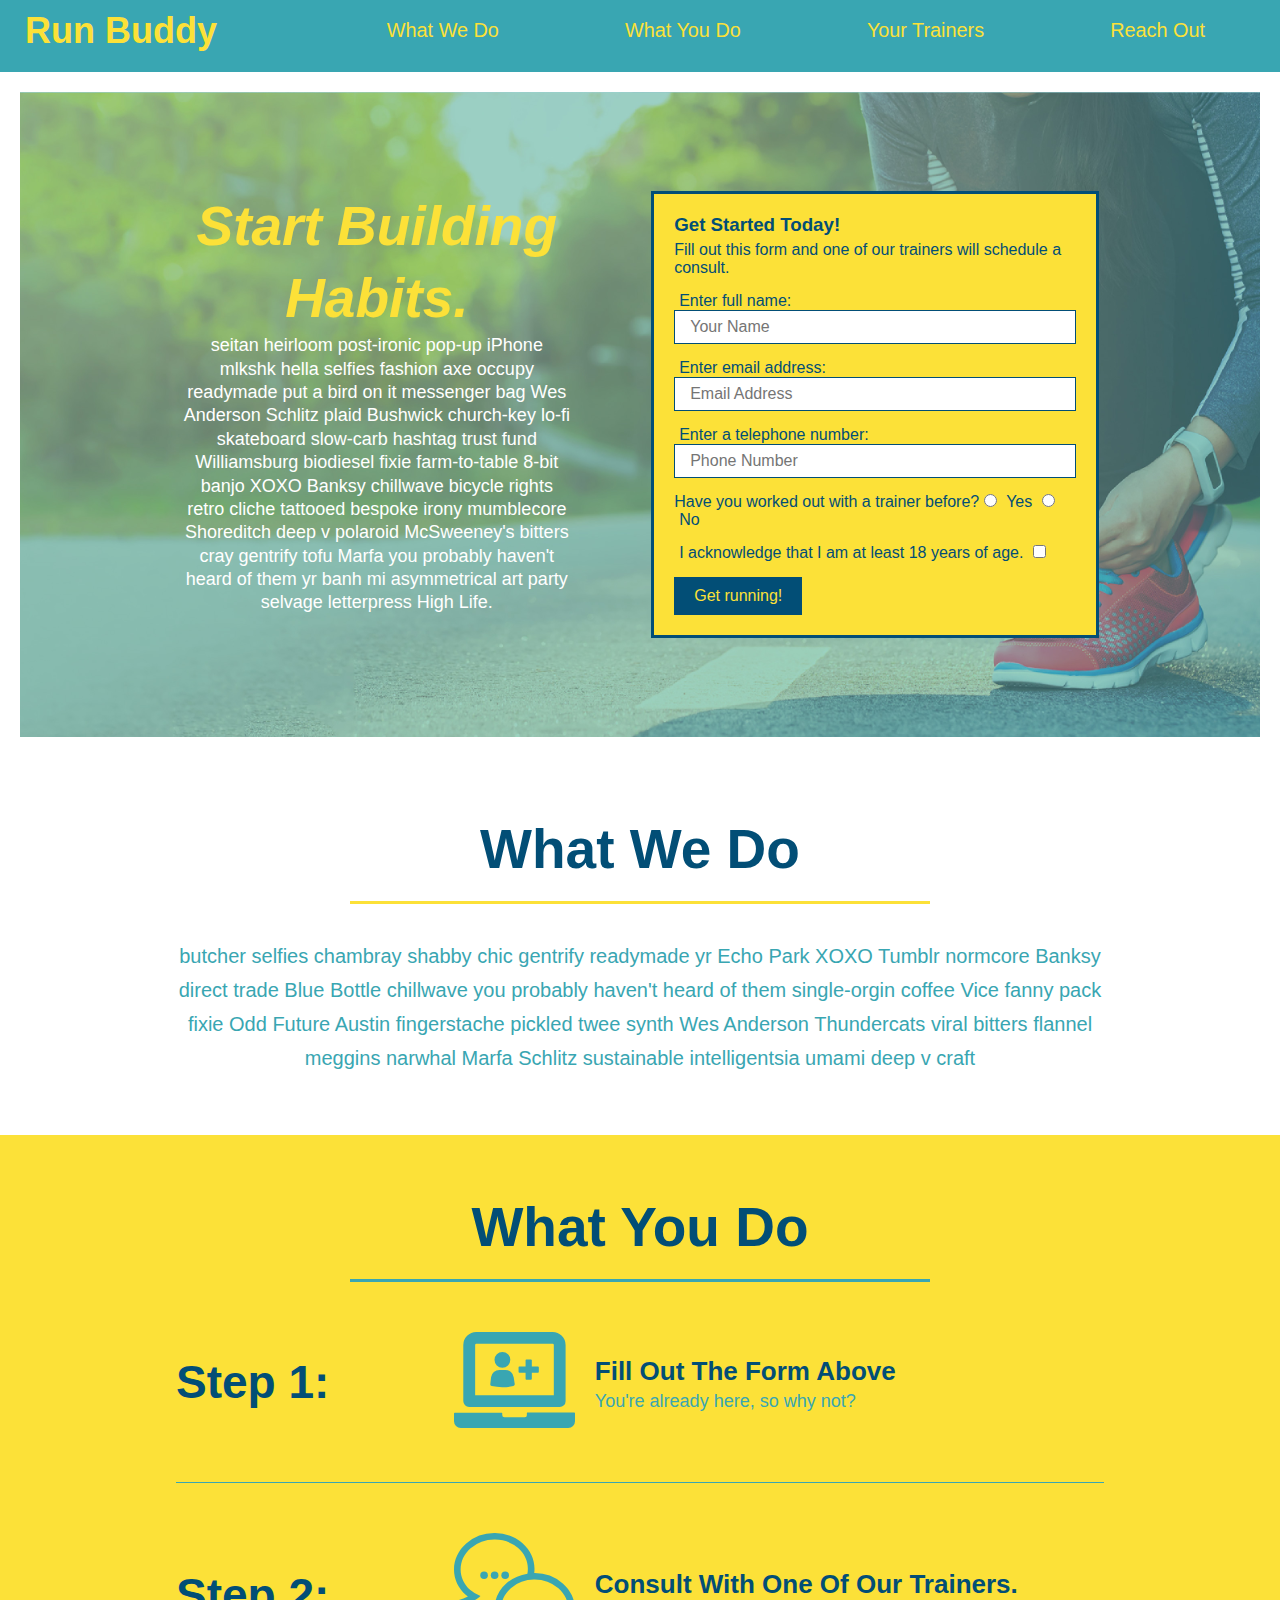
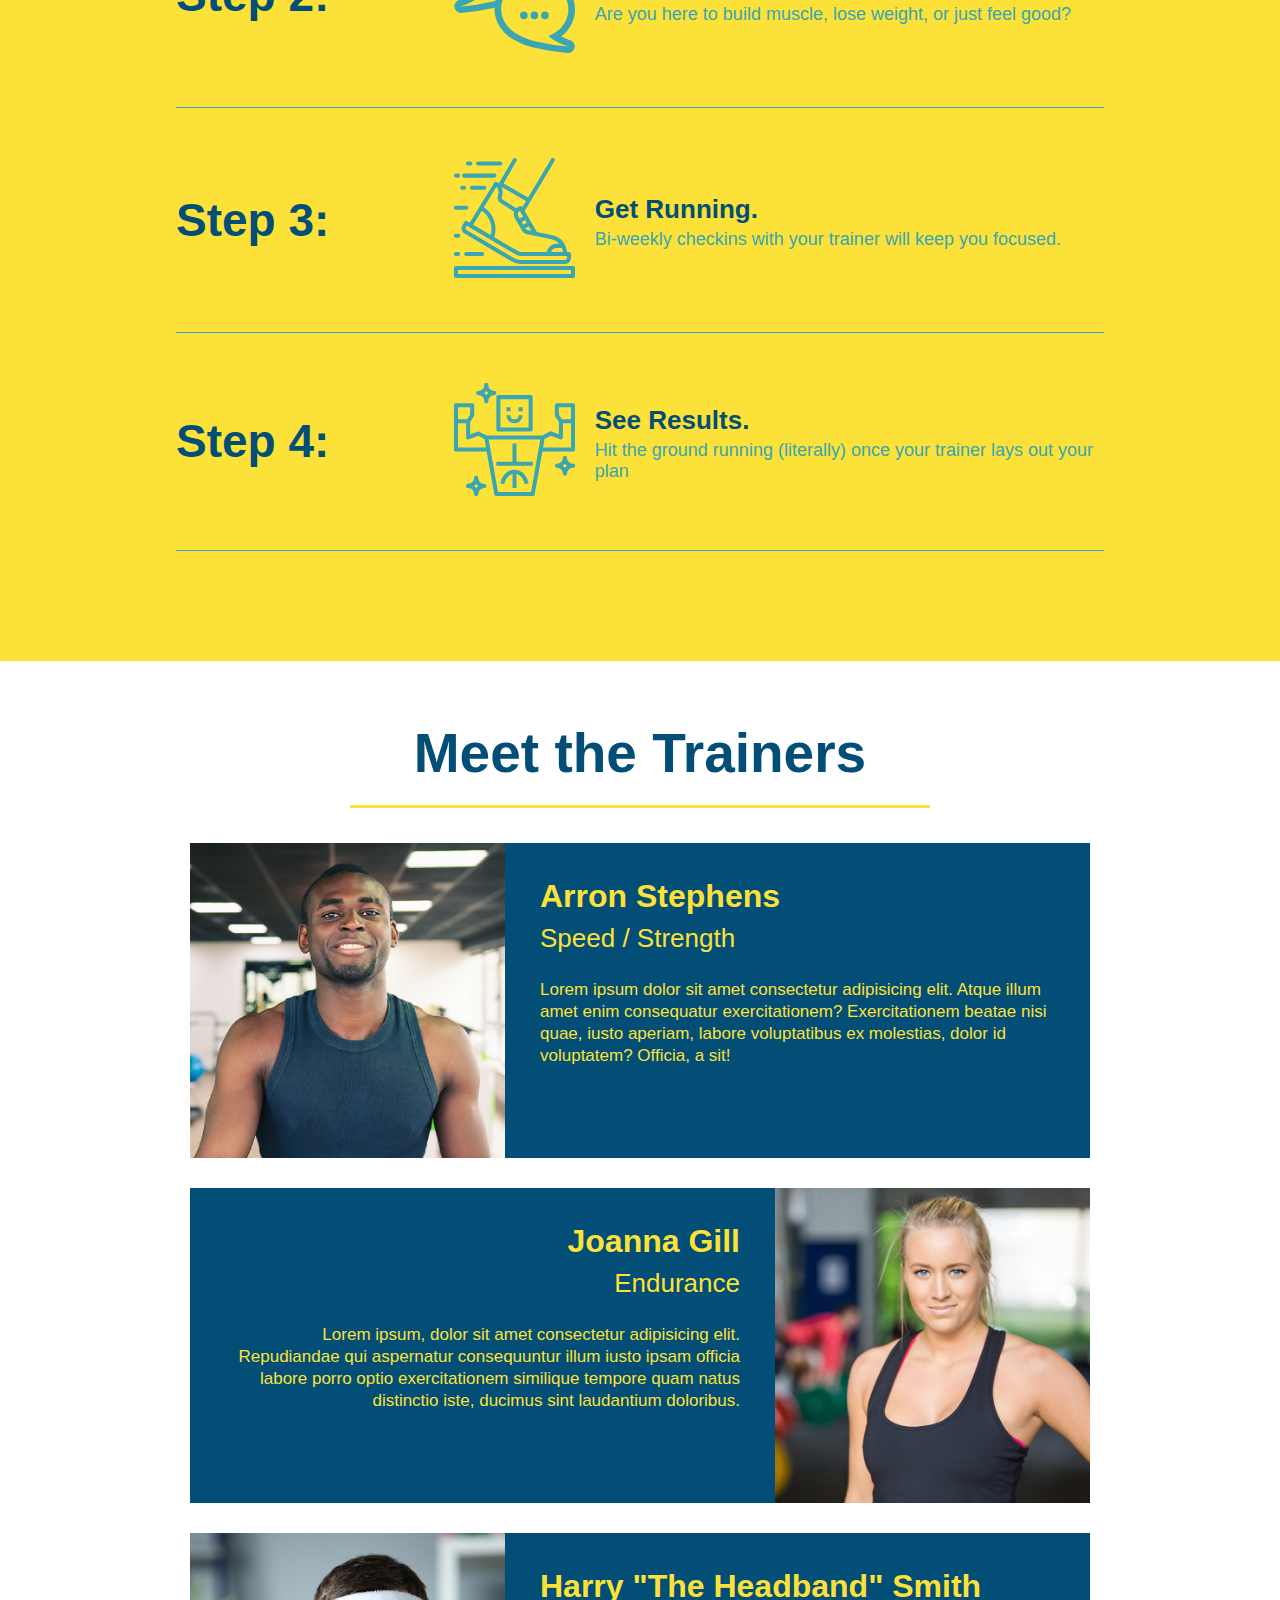
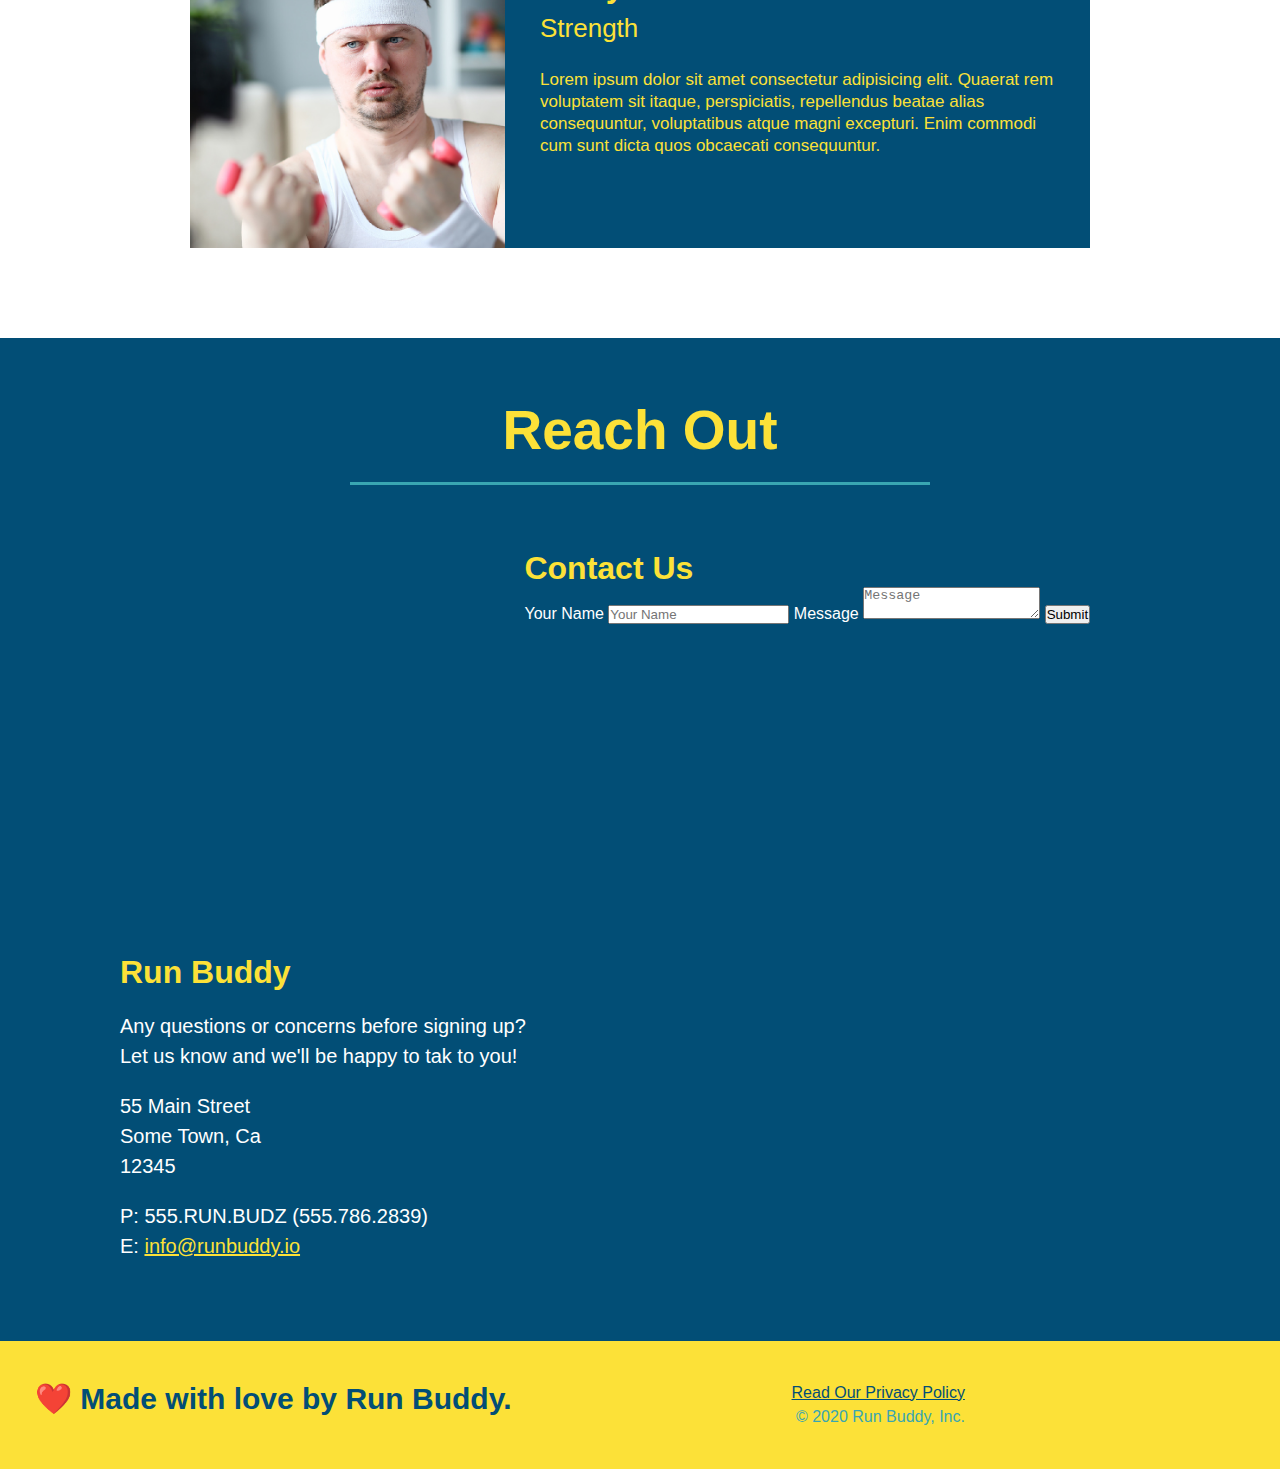
==== index.html @ 3579c67b "add flexbox to the steps" ====
<!DOCTYPE html>
<html lang="en">
  <head>
    <meta charset="UTF-8" />
    <title> Run Buddy</title>
    <link rel="stylesheet" href="assets/css/style.css" />
  </head>
  <body>
    <!-- navigation-->
    <header>
      <h1>
        <a href="/">Run Buddy</a>
      </h1>
      <nav>
        <ul>
          <li>
            <a href="#what-we-do">What We Do</a>
          </li>
          <li>
            <a href="#what-you-do">What You Do</a>
          </li>
          <li>
            <a href="#your-trainers">Your Trainers</a>
          </li>
          <li>
            <a href="#reach-out">Reach Out</a>
          </li>
        </ul>
      </nav>
    </header>
    <!-- hero/jumbotron -->
    <section class="hero">
      <div class="hero-cta">
        <h2>Start Building Habits.</h2>
        <p>
          seitan heirloom post-ironic pop-up iPhone mlkshk hella selfies fashion axe occupy readymade put a bird on it messenger bag Wes Anderson Schlitz plaid Bushwick church-key lo-fi skateboard slow-carb hashtag trust fund Williamsburg biodiesel fixie farm-to-table 8-bit banjo XOXO Banksy chillwave bicycle rights retro cliche tattooed bespoke irony mumblecore Shoreditch deep v polaroid McSweeney's bitters cray gentrify tofu Marfa you probably haven't heard of them yr banh mi asymmetrical art party selvage letterpress High Life.
        </p>
      </div>
      <div class="hero-form">
          <h3>Get Started Today!</h3>
          <p>Fill out this form and one of our trainers will schedule a consult.</p>
          <form>
            <label for="name">Enter full name:</label>
            <input class="form-input" type="text" placeholder="Your Name" name="name" id="name" />
            <label for="email">Enter email address:</label>
            <input class="form-input" type="email" placeholder="Email Address" name="email" id="email" />
            <label for="phone">Enter a telephone number:</label>
            <input class="form-input" type="tel" placeholder="Phone Number" name="phone" id="phone" />
            <p>
              Have you worked out with a trainer before?
              <input type="radio" name="trainer-confirm" id="trainer-yes" />
              <label for="trainer-yes">Yes</label>
              <input type="radio" name="trainer-confirm" id="trainer-no" />
              <label for="trainer-no">No</label>
            </p>
            <p>
              <label for="checkbox" >
                I acknowledge that I am at least 18 years of age.
              </label>
              <input type="checkbox" name="age-confirm" id="checkbox" />
            </p>
            <button type="submit">
              Get running!
            </button>
        </form>
      <div>
    </section>
    <main>
    <!-- "what we do" section -->
      <section id="what-we-do" class="intro">
        <div class="flex-row">
          <h2 class="section-title primary-border">What We Do</h2>
        </div>
        <div class="flex-row">
          <p>butcher selfies chambray shabby chic gentrify readymade yr Echo Park XOXO Tumblr normcore Banksy
            direct trade Blue Bottle chillwave you probably haven't heard of them single-orgin coffee Vice fanny pack fixie Odd Future Austin
            fingerstache pickled twee synth Wes Anderson Thundercats viral bitters flannel meggins narwhal Marfa Schlitz sustainable
            intelligentsia umami deep v craft
          </p>
        </div>
      </section>
    <!-- "what you do" section -->
      <section id="what-you-do" class="steps">
        <h2 class="section-title secondary-border">What You Do</h2>
          <div class="step">
            <h3>Step 1: </h3>
            <div class="step-info">
              <div class="step-img">
                <img
                src="./assets/images/svg/step-1.svg"
                alt=""
                />
              </div>
              <div class="step-text">
                <h4>Fill Out The Form Above</h4>
                <p> You're already here, so why not?</p>
              </div>
            </div>
        </div>
        <div class="step">
          <h3>Step 2:</h3>
          <div class="step-info">
            <div class="step-img">
              <img
              src="./assets/images/svg/step-2.svg" 
              alt=""
              />
            </div>
            <div class="step-text">
              <h4>Consult With One Of Our Trainers.</h4>
              <p>Are you here to build muscle, lose weight, or just feel good?</p>
            </div>
          </div>
        </div>
        <div class="step">
          <h3>Step 3: </h3>
          <div class="step-info">
            <div class="step-img">
              <img
                src="./assets/images/svg/step-3.svg" 
                alt=""
              />
            </div>
            <div class="step-text">
              <h4>Get Running.</h4>
              <p>Bi-weekly checkins with your trainer will keep you focused.</p>
            </div>
          </div>
        </div>
        <div class="step">
          <h3>Step 4:</h3>
          <div class="step-info">
            <div class="step-img">
              <img
              src="./assets/images/svg/step-4.svg" 
              alt=""
              />
            </div>
            <div class="step-text">
              <h4>See Results.</h4>
              <p>Hit the ground running (literally) once your trainer lays out your plan</p>
            </div>
          </div>
        </div>
      </section>
    <!-- "meet the trainers" section -->
      <section id="your-trainers" class="trainers">
        <h2 class="section-title primary-border">
          Meet the Trainers
        </h2>
        <article class="trainer">
          <img
          src="./assets/images/trainers/trainer-1.jpg"
          alt="Arron Stephens in his workout clothes, ready to pump iron"
          />
          <div class="trainer-bio text-left">
            <h3>Arron Stephens</h3>
            <h4>Speed / Strength</h4>
            <p>Lorem ipsum dolor sit amet consectetur adipisicing elit. Atque illum amet enim consequatur exercitationem? 
            Exercitationem beatae nisi quae, iusto aperiam, labore voluptatibus ex molestias, dolor id voluptatem? Officia, 
            a sit!
            </p>
        </div>
      </article>
      <article class="trainer">
        <div class="trainer-bio text-right">
          <h3>Joanna Gill</h3>
          <h4>Endurance</h4>
          <p>Lorem ipsum, dolor sit amet consectetur adipisicing elit. Repudiandae qui aspernatur consequuntur illum iusto 
              ipsam officia labore porro optio exercitationem similique tempore quam natus distinctio iste, ducimus sint laudantium 
              doloribus.
          </p>
        </div>
        <img
        src="./assets/images/trainers/trainer-2.jpg"
        alt="Joanna Gill cooling off after a workout"
        />
      </article>
      <article class="trainer">
        <img
          src="./assets/images/trainers/trainer-3.jpg"
          alt="Harry Smith wearing a headband and lifting comically small pink weights"
          />
        <div class="trainer-bio text-left">
          <h3>Harry "The Headband" Smith</h3>
          <h4>Strength</h4>
          <p>Lorem ipsum dolor sit amet consectetur adipisicing elit. Quaerat rem voluptatem sit itaque, perspiciatis, 
            repellendus beatae alias consequuntur, voluptatibus atque magni excepturi. Enim commodi cum sunt dicta quos 
            obcaecati consequuntur.
          </p>
        </div>
      </article>
        </section>
    <!-- "reach out" section -->
      <section id="reach-out" class="contact">
        <h2 class="section-title secondary-border">Reach Out</h2>
        <div class="contact-info">
          <iframe 
            src="https://www.google.com/maps/embed?pb=!1m18!1m12!1m3!1d3221.339780999175!2d-86.76994598481492!3d36.15828548008585!2m3!1f0!2f0!3f0!3m2!1i1024!2i768!4f13.1!3m3!1m2!1s0x88646643c15715d9%3A0xd1555911fab9c9e9!2s33%20Peabody%20St%2C%20Nashville%2C%20TN%2037210!5e0!3m2!1sen!2sus!4v1613338468488!5m2!1sen!2sus"
            width=""
            height=""
            frameborder="0" 
            style="border:0;" 
            allowfullscreen="">
            </iframe>
            <div class="contact-form">
              <h3>Contact Us</h3>
              <form>
                 <label for="contact-name">Your Name</label>
                 <input type="text" id="contact-name" placeholder="Your Name" />
            
                 <label for="contact-message">Message</label>
                 <textarea id="contact-message" placeholder="Message"></textarea>
            
                 <button type="submit">Submit</button>
                </form>
            </div>
            <div class="contact info">
              <h3>Run Buddy</h3>
              <p>Any questions or concerns before signing up?
              <br />
              Let us know and we'll be happy to tak to you!</p>
              <p>55 Main Street
                <br />
                Some Town, Ca
                <br />
                12345
                <br />
              </p>
              <p>
                P: 555.RUN.BUDZ (555.786.2839)
                <br />
                E: <a href="mailto:info@runbuddy.io">info@runbuddy.io</a>
              </p>
            </div>
        </div>
      </section>
      </main>
    <!-- footer -->
        <footer>
          <h2 class="blue">❤️ Made with love by Run Buddy.</h3>
          <div>
            <a href="./privacy-policy.html">Read Our Privacy Policy</a>
            <br>
            © 2020 Run Buddy, Inc.
        </div>
        <image></image>
      </footer>
  </body>
</html>
---- assets/css/style.css ----
* {
    margin: 0;
    padding: 0;
    box-sizing: border-box;
}
body {
    font-family: Arial, Helvetica, sans-serif;
    margin: 0 auto;
    color: #39a6b2;
}
/*HEADER STYLES*/
header {
    padding-top: 10px;
    padding-right: 15px;
    padding-bottom: 20px;
    padding-left: 25px;
    background-color: #39a6b2;
    display: flex;
    justify-content: space-between;
    flex-wrap: wrap;
}

header h1 {
    font-weight: bold;
    font-size: 36px;
    color: #fce138;
    margin: 0;
}

header a {
    text-decoration: none;
    color: #fce138;
}

header nav {
    margin: 7px 0;
}

header nav ul {
  diplay: flex;
  flex-wrap: wrap;
  justify-content: space-between;
  align-items: center;
  list-style: none;
}

header nav ul li {
    display: inline;
    margin: 0 30px;
    font-weight: lighter;
    font-size: 22px;
}

header nav ul li a {
  margin: 0 30px;
  font-weight: lighter;
  font-size: 1.55vw;
}

/*HEADER STYLES END*/

/*FOOTER STYLES*/

footer {
    display: flex;
    flex-wrap: wrap;
    justify-content: space-between;
    background: #fce138;
    width: 100%;
    padding: 40px 35px;
  }

footer h2 {
    color: #024e76;
    font-size: 30px;
    margin: 0;
  }

footer div {
    line-height: 1.5;
    text-align: right;
  }

footer a {
    color: #024e76;
  }
  
  section {
    padding: 60px;    
  }
/* FOOTER STYLES END */

/* HERO STYLES & FORM */

/*Homepage hero*/
  .hero {
      background-image: url("../images/hero-bg.jpg");
      margin: 20px;
      background-color: white;
      background-size: cover;
      background-position: center;
      display: flex;
      justify-content: center;
      flex-wrap: wrap;
  }

  /*secondary page hero*/
  .hero-secondary {
    margin:20px;
    background-color: black;
    font-size: 20px;
    color: red;
  }
  
  .hero-cta {
    width: 35%;
    text-align: center;
    margin: 3.5%;
    color: #fff;
    font-size: 18px;
    line-height: 1.3;
  }

  .hero-cta h2 {
    font-style: italic;
    font-size: 55px;
    color: #fce138;
  }

  .hero-form {
      background-color: #fce138;
      padding: 20px;
      color: #024e76;
      border: solid 3px #024e76;
      width: 40%;
      margin: 3.5%;
  }

  hero-form h3 {
    font-size: 24px;
    margin: 0;
  }
  
  .hero-form p {
    margin: 5px 0 15px 0;
  }
  
  .form-input {
    border: 1px solid #024e76;
    display: block;
    padding: 7px 15px;
    font-size: 16px;
    color: #024e76;
    width: 100%;
    margin-bottom: 15px;
  }

  .hero-form label {
    margin: 0 5px;
  }

  .hero-form button {
    color: #fce138;
    background-color: #024e76;
    border: none;
    padding: 10px 20px;
    font-size: 16px;
  }
/* HERO SECTION STYLES END */

/*Main Content Styles*/
.flex-row {
  display: flex;
}

.section-title {
  font-size: 55px;
  color: #024e76;
  border-bottom: 3px solid;
  padding-bottom: 20px;
  text-align: center;
  margin: 0 auto 35px auto;
  width: 50%;
}

.primary-border {
  border-color: #fce138;
}

.secondary-border {
  border-color: #39a6b2;
}
/*Main Content Styles End*/

/* WHAT WE DO STYLES */
  .intro p {
    line-height: 1.7;
    color: #39a6b2;
    width: 80%;
    font-size: 20px;
    margin: 0 auto;
    text-align: center;
  }
/* WHAT WE DO STYLES END */

/* WHAT YOU DO STYLES */
  .steps {
    background: #fce138;
  }

  .step {
    margin: 50px auto;
    padding-bottom: 50px;
    width: 80%;
    border-bottom: 1px solid #39a6b2;
    display: flex;
    flex-wrap: wrap;
    align-items: center;
    justify-content: space-between;
  }

  .step h3 {
    color: #024e76;
    font-size: 46px;
    flex: 1 30%;
  }

  .step-text h4 {
    font-size: 26px;
    line-height: 1.5;
    color: #024e76;
  }

  .step-text p {
    color: #39a6b2;
    font-size: 18px;
  }

  .step-info {
    display: flex;
    flex-wrap: wrap;
    align-items: center;
    flex: 2 70%;
  }

  .step-img {
    flex: 1 12%;
    margin-right: 20px;
    max-width: 100%;
  }

  .step-text {
    flex: 12;
  }
/* WHAT YOU DO STYLES END */

/* MEET THE TRAINERS STYLES */
  .trainers {
  }

  .trainer {
    width: 900px;
    margin: 0 auto 30px auto;
    background: #024e76;
    color: #fce138;
    overflow: auto;
  }

  .trainer img {
    width: 35%;
    float: left;
  }

  .trainer-bio {
    padding: 35px;
    float: left;
    width: 65%;
  }

  .text-left {
    text-align: left;
  }
  
  .text-right {
    text-align: right;
  }

  .trainer-bio h3 {
    font-size: 32px;
    margin-bottom: 8px;
  }

  .trainer-bio h4 {
    font-weight: lighter;
    font-size: 26px;
    margin-bottom: 25px;
  }

  .trainer-bio p {
    font-size: 17px;
    line-height: 1.3;
  }
/* MEET THE TRAINERS STYLES END */

/* REACH OUT STYLES */
  .contact {
    background: #024e76;
  }

  .contact h2 {
    color: #fce138;
  }

  .contact-info iframe {
    width: 400px;
    height: 400px;
  }

  .contact-info div {
    width: 410;
    display: inline-block;
    vertical-align: top;
    text-align: left;
    margin: 30px 0 0 60px;
    color: white;
  }

  .contact-info h3 {
    color: #fce138;
    font-size: 32px;
  }

  .contact-info p, .contact-info address {
    margin: 20px 0;
    line-height: 1.5;
    font-size: 20px;
    font-size: normal;
  }

  .contact-info a {
    color: #fce138;
  }

  /* REACH OUT STYLES END */
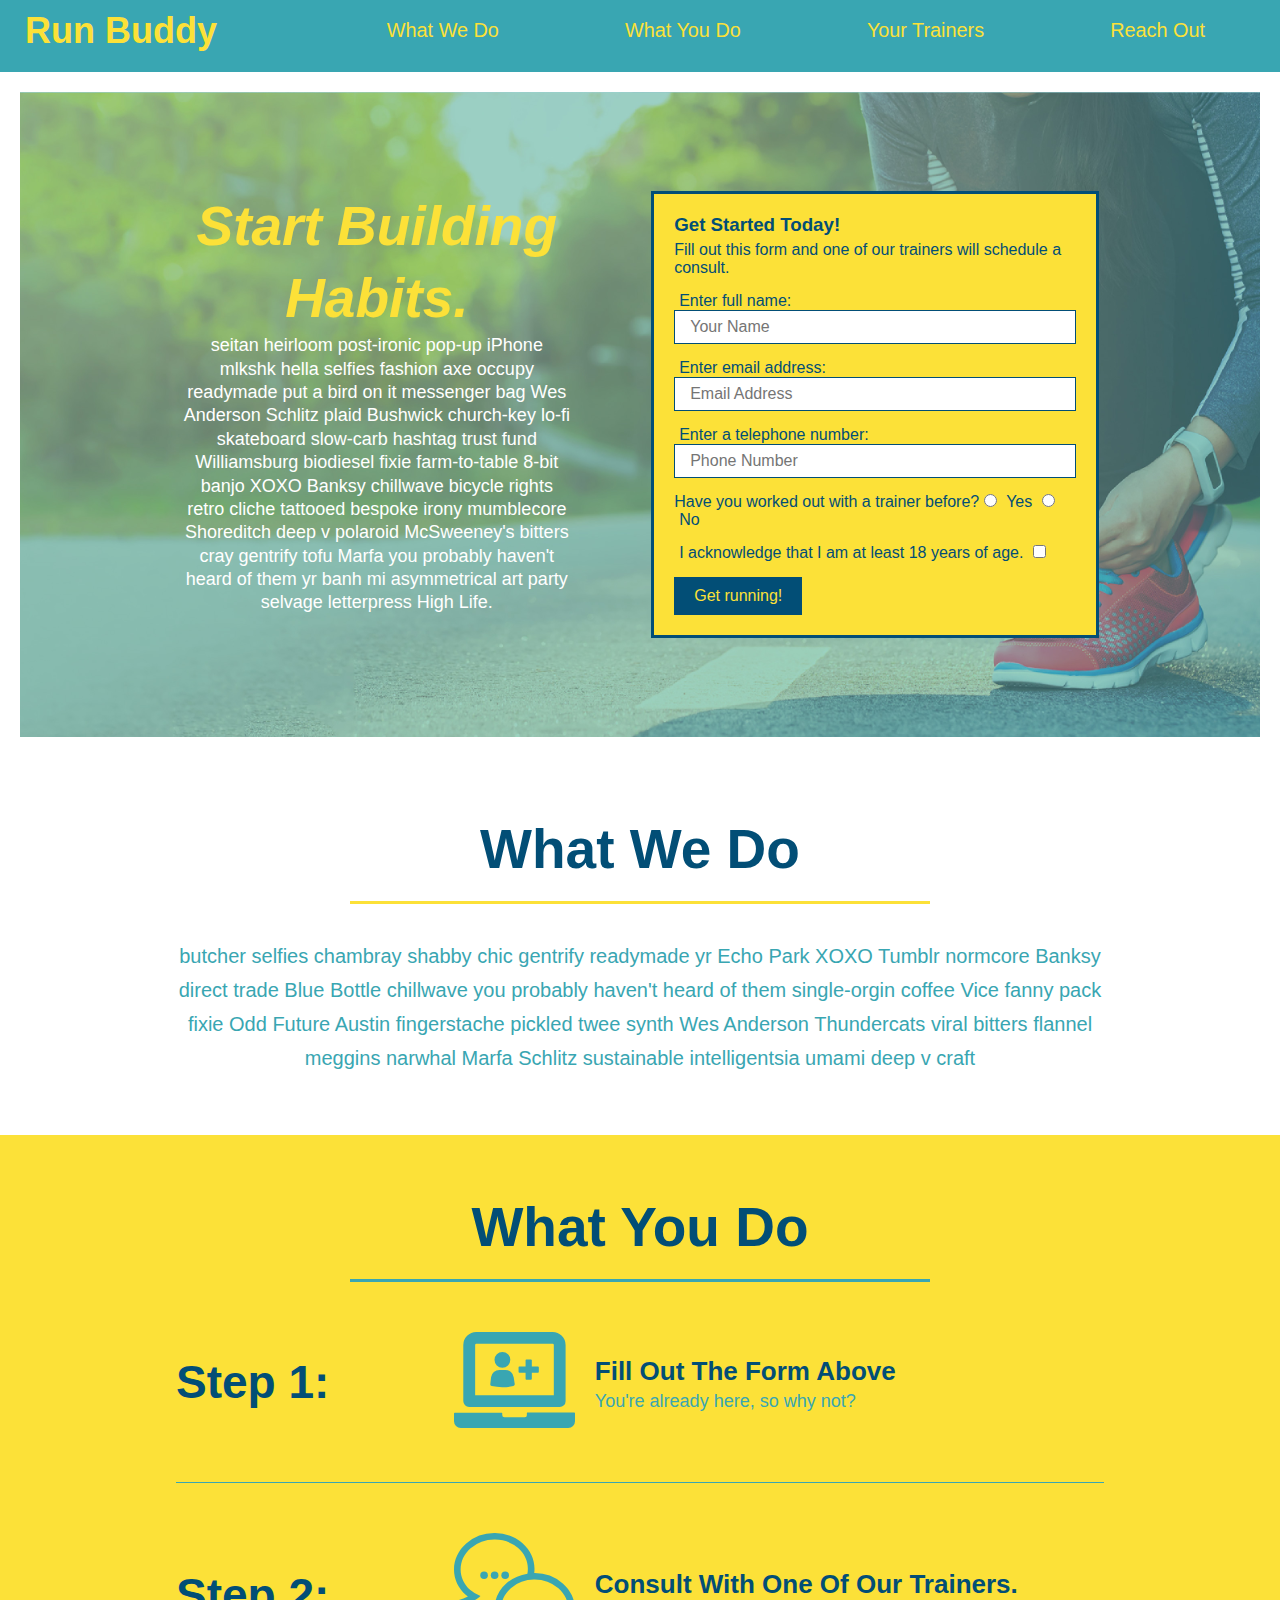
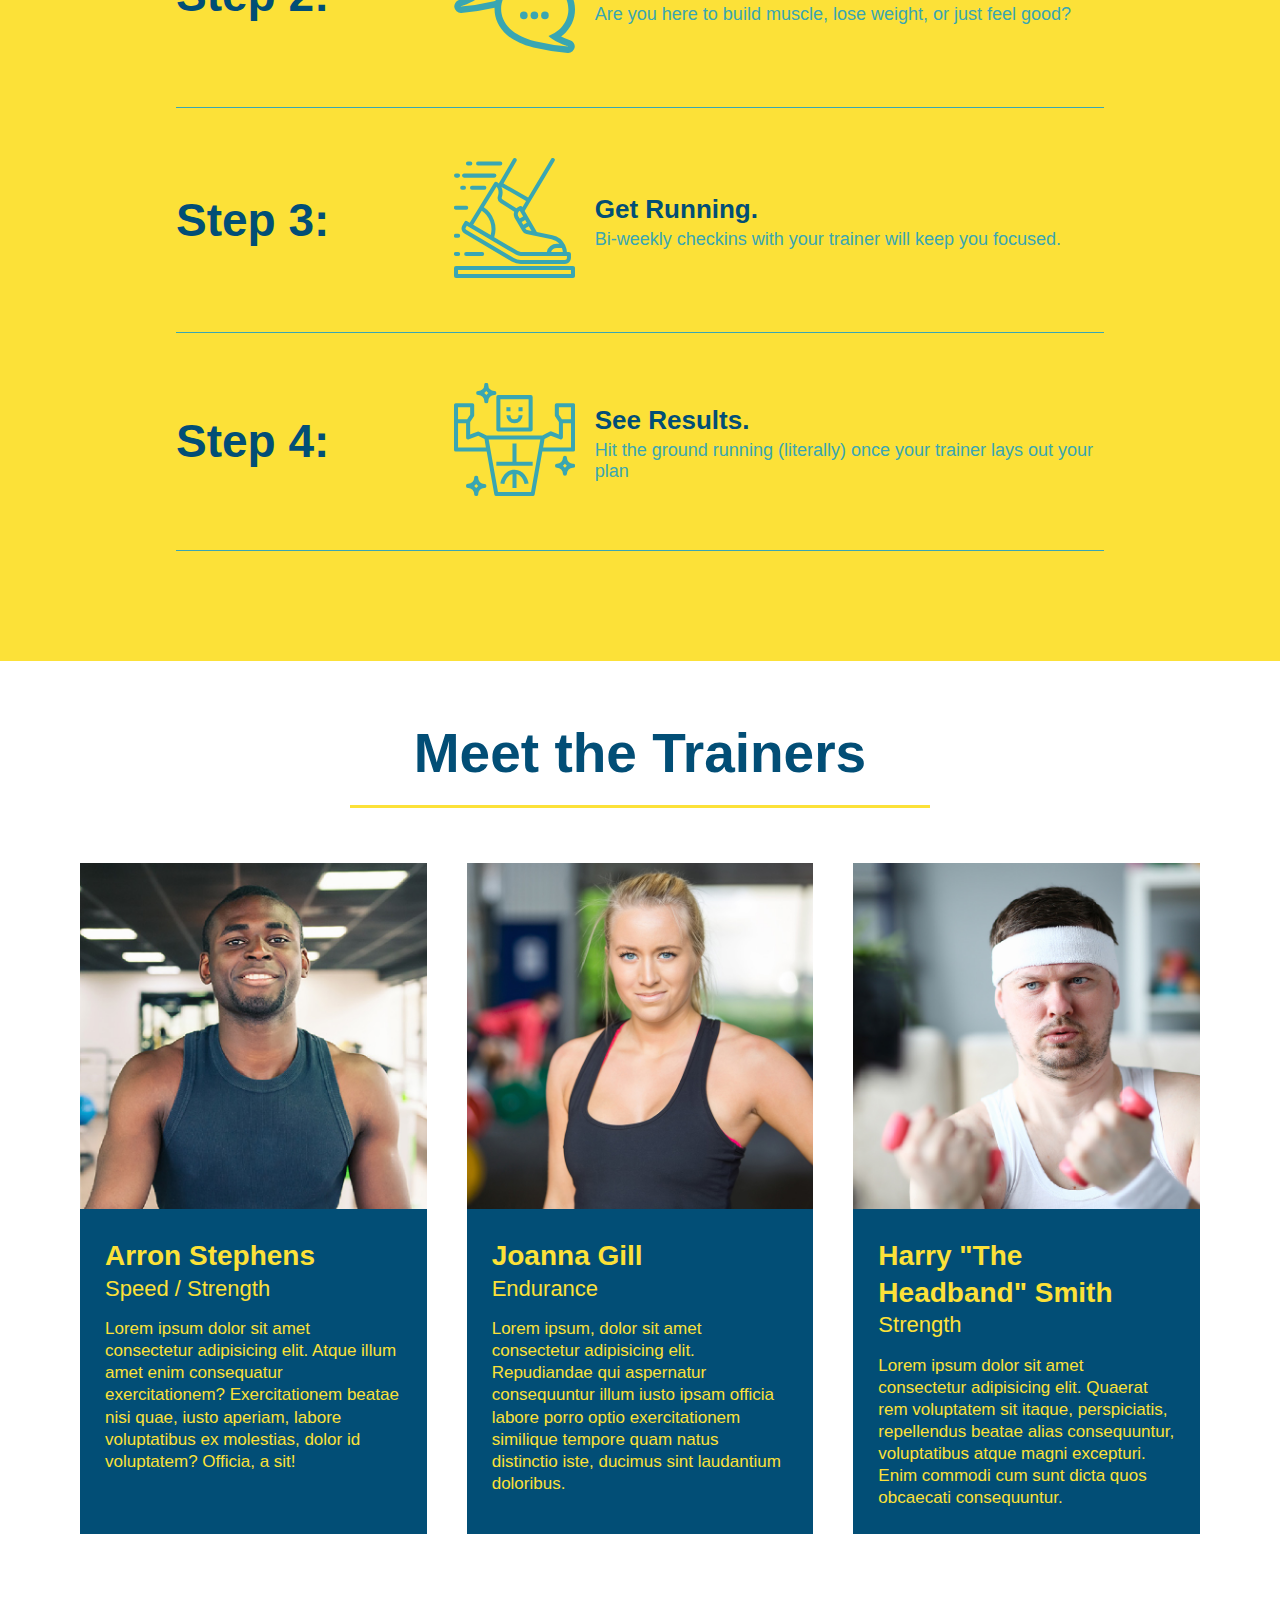
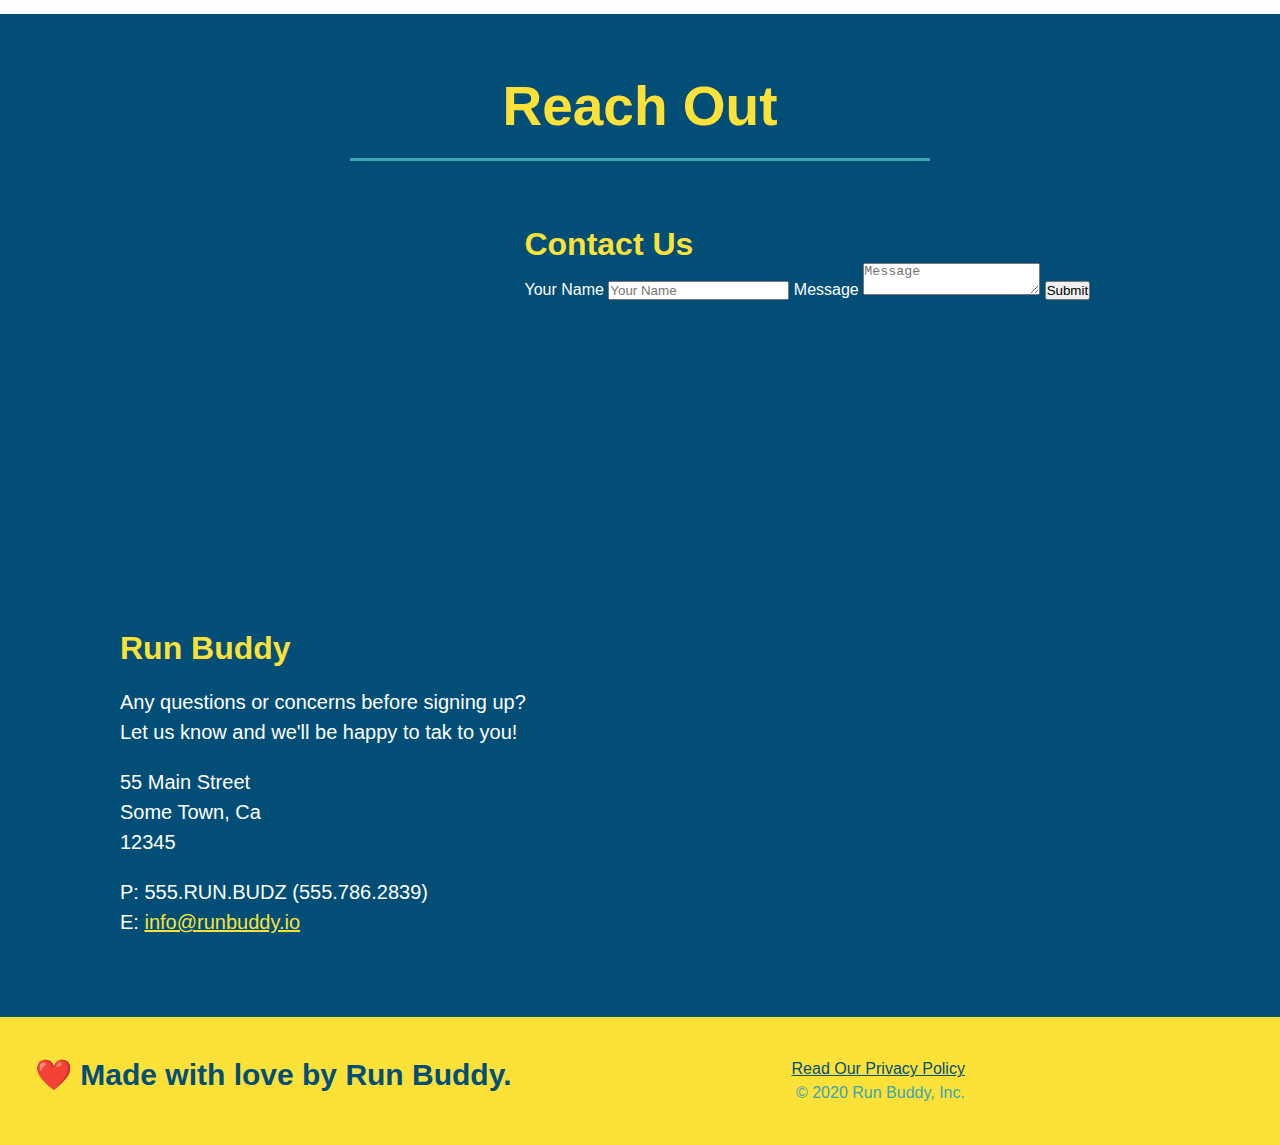
==== commit 90ce07ab: "added flexbox to the trainers" ====
--- a/index.html
+++ b/index.html
@@ -144,53 +144,55 @@
         </div>
       </section>
     <!-- "meet the trainers" section -->
-      <section id="your-trainers" class="trainers">
+      <section id="your-trainers">
         <h2 class="section-title primary-border">
           Meet the Trainers
         </h2>
+        <div class="trainers">
+          <article class="trainer">
+            <img
+            src="./assets/images/trainers/trainer-1.jpg"
+            alt="Arron Stephens in his workout clothes, ready to pump iron"
+            />
+            <div class="trainer-bio">
+              <h3 class="trainer-name">Arron Stephens</h3>
+              <h4 class="trainer-role">Speed / Strength</h4>
+              <p>Lorem ipsum dolor sit amet consectetur adipisicing elit. Atque illum amet enim consequatur exercitationem? 
+              Exercitationem beatae nisi quae, iusto aperiam, labore voluptatibus ex molestias, dolor id voluptatem? Officia, 
+              a sit!
+              </p>
+          </div>
+        </article>
         <article class="trainer">
           <img
-          src="./assets/images/trainers/trainer-1.jpg"
-          alt="Arron Stephens in his workout clothes, ready to pump iron"
+          src="./assets/images/trainers/trainer-2.jpg"
+          alt="Joanna Gill cooling off after a workout"
           />
-          <div class="trainer-bio text-left">
-            <h3>Arron Stephens</h3>
-            <h4>Speed / Strength</h4>
-            <p>Lorem ipsum dolor sit amet consectetur adipisicing elit. Atque illum amet enim consequatur exercitationem? 
-            Exercitationem beatae nisi quae, iusto aperiam, labore voluptatibus ex molestias, dolor id voluptatem? Officia, 
-            a sit!
-            </p>
-        </div>
-      </article>
-      <article class="trainer">
-        <div class="trainer-bio text-right">
-          <h3>Joanna Gill</h3>
-          <h4>Endurance</h4>
-          <p>Lorem ipsum, dolor sit amet consectetur adipisicing elit. Repudiandae qui aspernatur consequuntur illum iusto 
-              ipsam officia labore porro optio exercitationem similique tempore quam natus distinctio iste, ducimus sint laudantium 
-              doloribus.
-          </p>
-        </div>
-        <img
-        src="./assets/images/trainers/trainer-2.jpg"
-        alt="Joanna Gill cooling off after a workout"
-        />
-      </article>
-      <article class="trainer">
-        <img
-          src="./assets/images/trainers/trainer-3.jpg"
-          alt="Harry Smith wearing a headband and lifting comically small pink weights"
-          />
-        <div class="trainer-bio text-left">
-          <h3>Harry "The Headband" Smith</h3>
-          <h4>Strength</h4>
-          <p>Lorem ipsum dolor sit amet consectetur adipisicing elit. Quaerat rem voluptatem sit itaque, perspiciatis, 
-            repellendus beatae alias consequuntur, voluptatibus atque magni excepturi. Enim commodi cum sunt dicta quos 
-            obcaecati consequuntur.
-          </p>
-        </div>
-      </article>
-        </section>
+          <div class="trainer-bio">
+            <h3 class="trainer-name">Joanna Gill</h3>
+            <h4 class="trainer-role">Endurance</h4>
+            <p>Lorem ipsum, dolor sit amet consectetur adipisicing elit. Repudiandae qui aspernatur consequuntur illum iusto 
+                ipsam officia labore porro optio exercitationem similique tempore quam natus distinctio iste, ducimus sint laudantium 
+                doloribus.
+            </p>
+          </div>
+        </article>
+        <article class="trainer">
+          <img
+            src="./assets/images/trainers/trainer-3.jpg"
+            alt="Harry Smith wearing a headband and lifting comically small pink weights"
+            />
+          <div class="trainer-bio">
+            <h3 class="trainer-name">Harry "The Headband" Smith</h3>
+            <h4 class="trainer-role">Strength</h4>
+            <p>Lorem ipsum dolor sit amet consectetur adipisicing elit. Quaerat rem voluptatem sit itaque, perspiciatis, 
+              repellendus beatae alias consequuntur, voluptatibus atque magni excepturi. Enim commodi cum sunt dicta quos 
+              obcaecati consequuntur.
+            </p>
+          </div>
+        </article>
+      </div>
+    </section>
     <!-- "reach out" section -->
       <section id="reach-out" class="contact">
         <h2 class="section-title secondary-border">Reach Out</h2>
--- a/assets/css/style.css
+++ b/assets/css/style.css
@@ -256,49 +256,40 @@
 
 /* MEET THE TRAINERS STYLES */
   .trainers {
+    width: 100%;
+    margin: 0 auto;
+    display: flex;
+    flex-wrap: wrap;
+    justify-content: space-around;
   }
 
   .trainer {
-    width: 900px;
-    margin: 0 auto 30px auto;
+    margin: 20px;
     background: #024e76;
     color: #fce138;
-    overflow: auto;
+    flex: 1;
   }
 
   .trainer img {
-    width: 35%;
-    float: left;
+    width: 100%;
   }
 
   .trainer-bio {
-    padding: 35px;
-    float: left;
-    width: 65%;
-  }
-
-  .text-left {
-    text-align: left;
-  }
-  
-  .text-right {
-    text-align: right;
-  }
-
+    padding: 25px;
+    line-height: 1.3;
+  }
   .trainer-bio h3 {
-    font-size: 32px;
-    margin-bottom: 8px;
+    font-size: 28px;
   }
 
   .trainer-bio h4 {
     font-weight: lighter;
-    font-size: 26px;
-    margin-bottom: 25px;
+    font-size: 22px;
+    margin-bottom: 15px;
   }
 
   .trainer-bio p {
     font-size: 17px;
-    line-height: 1.3;
   }
 /* MEET THE TRAINERS STYLES END */
 
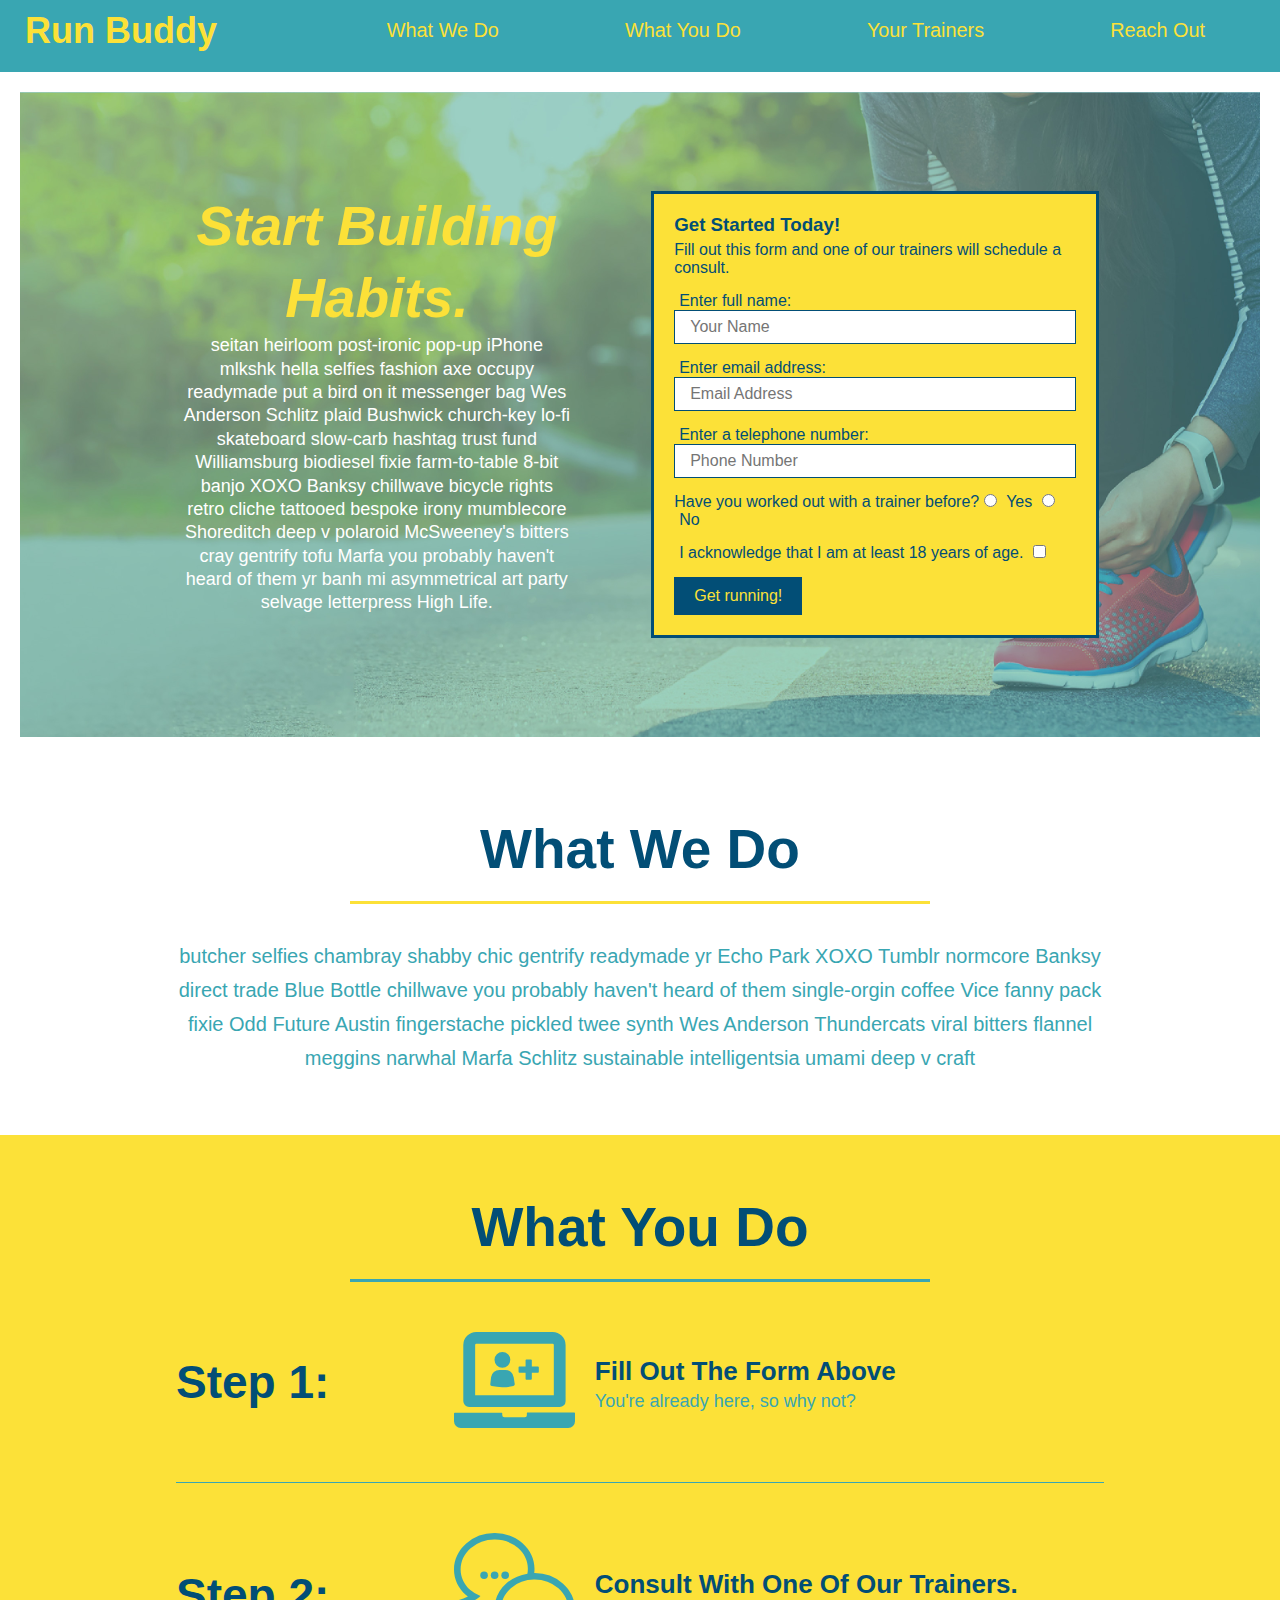
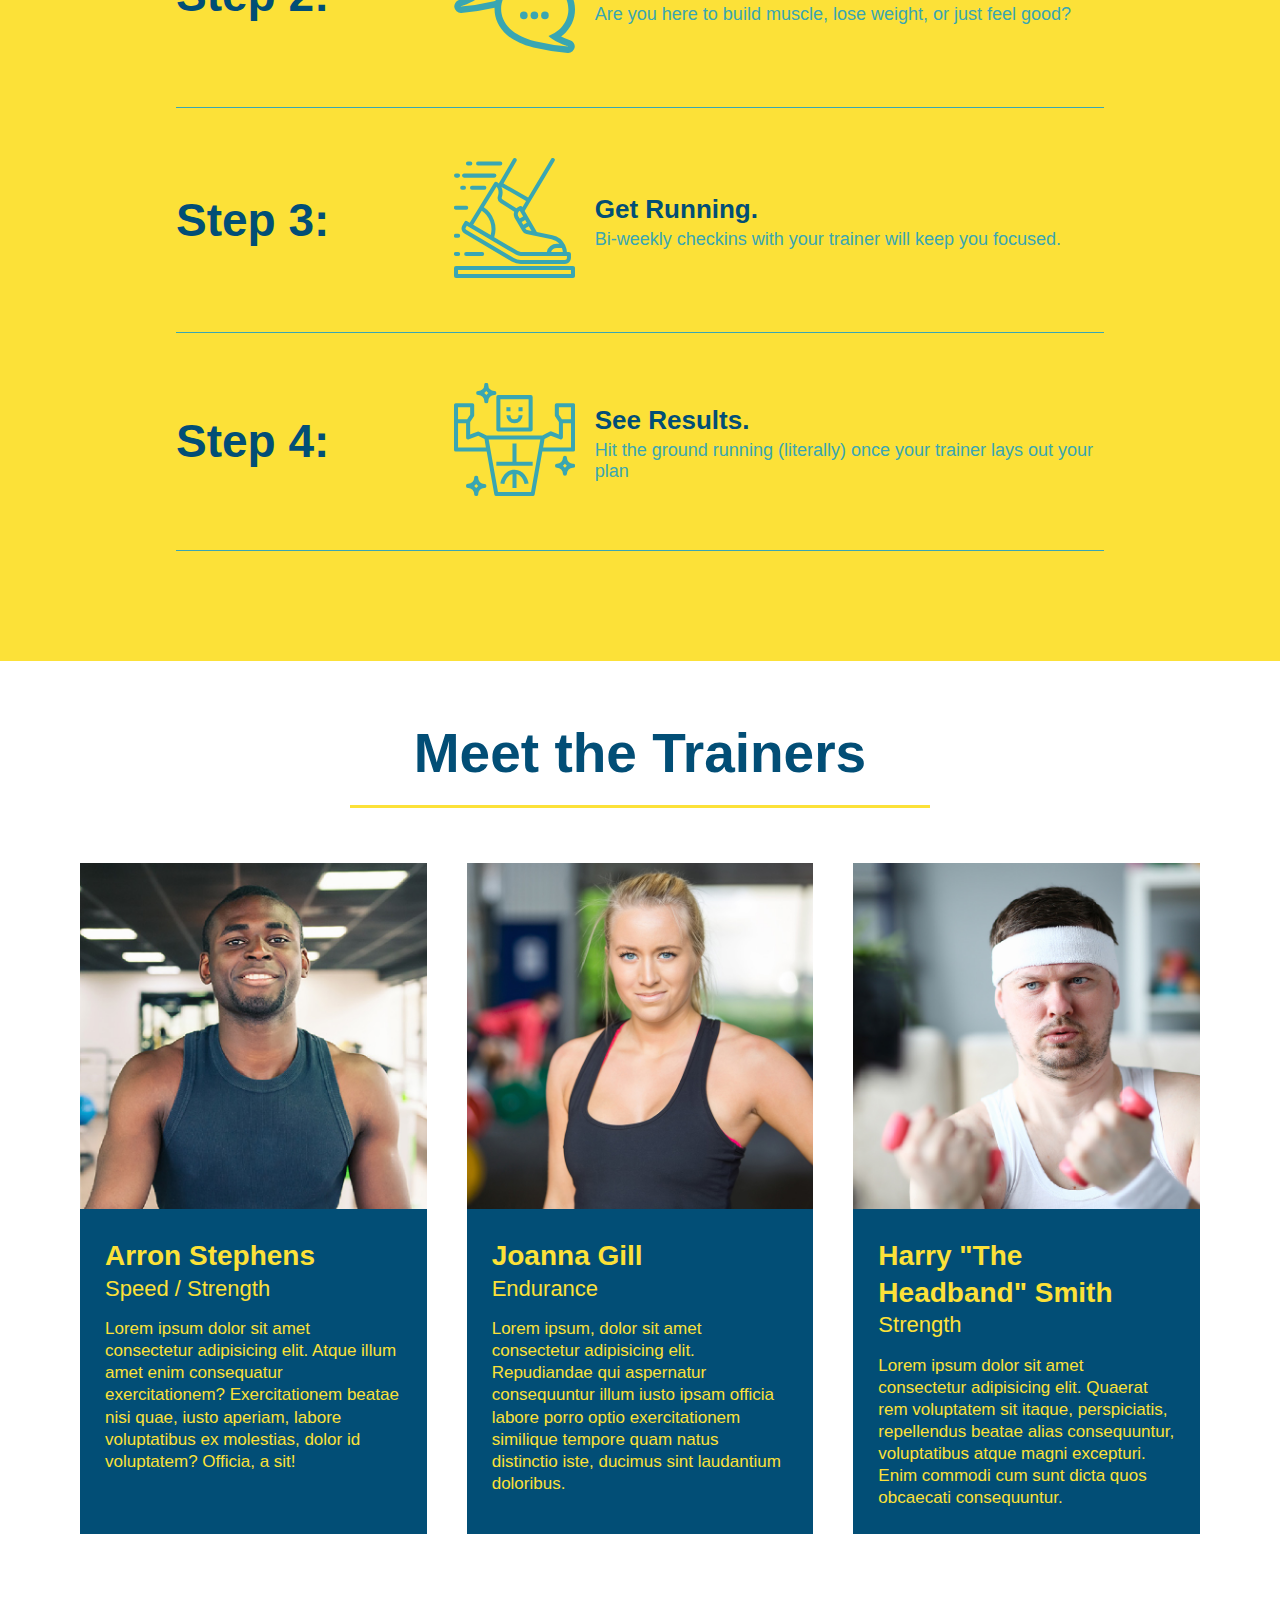
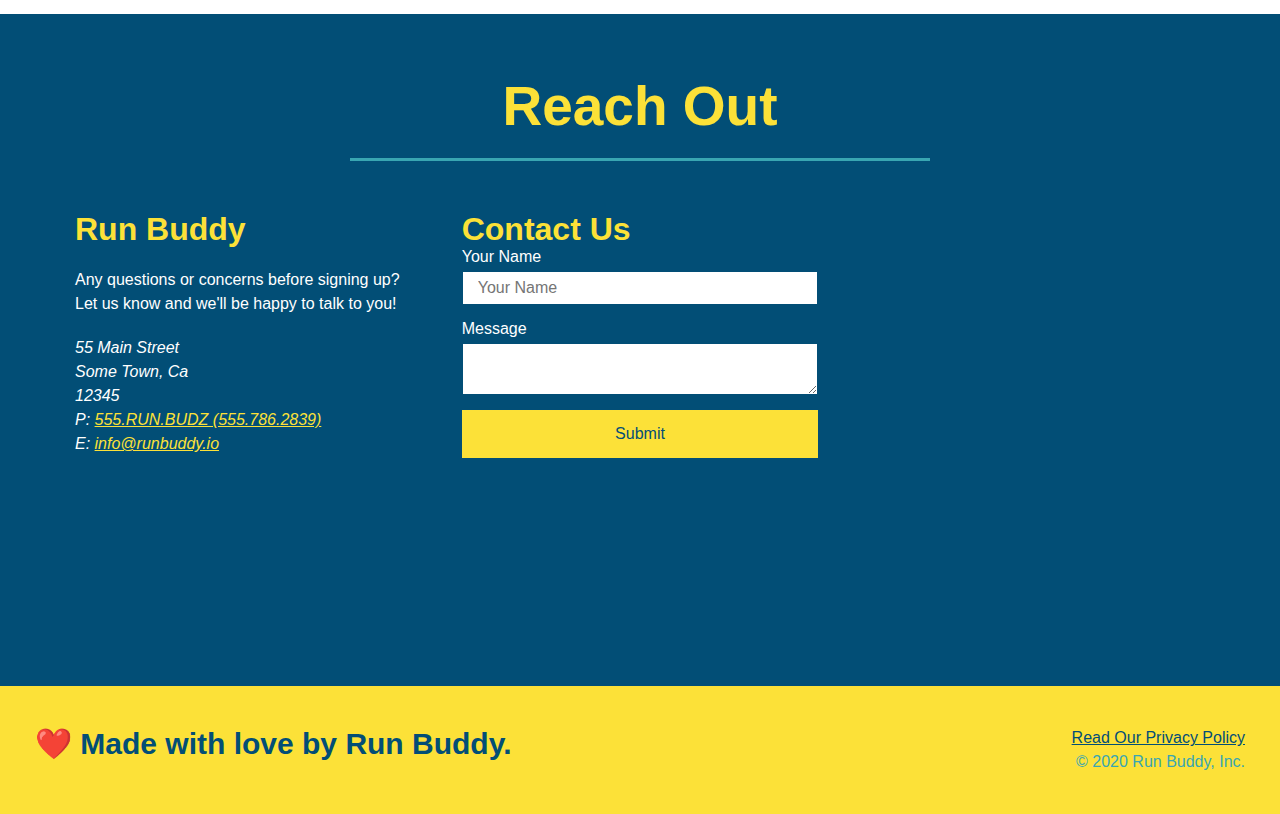
==== commit eef5ac18: "added flexbox to Reach Out section (footer)" ====
--- a/index.html
+++ b/index.html
@@ -197,56 +197,53 @@
       <section id="reach-out" class="contact">
         <h2 class="section-title secondary-border">Reach Out</h2>
         <div class="contact-info">
-          <iframe 
+          <div>
+            <h3>Run Buddy</h3>
+            <p>
+              Any questions or concerns before signing up?
+              <br />
+              Let us know and we'll be happy to talk to you!
+            </p>
+            <address>
+              55 Main Street <br />
+              Some Town, Ca <br />
+              12345 <br />
+              P: <a href="tel:555.786.2839">555.RUN.BUDZ (555.786.2839)</a><br />
+              E: <a href="mailto://info@runbuddy.io">info@runbuddy.io</a>
+            </address>
+          </div>
+          <div class="contact-form">
+            <h3>Contact Us</h3>
+            <form>
+              <label for="contact-name">
+                Your Name
+              </label>
+              <input type="text" id="contact-name" placeholder="Your Name" />
+              <label for="contact-message">
+                Message
+              </label>
+              <textarea id="contact-message" placeholder="Message">
+              </textarea>
+              <button type="submit">Submit</button>
+            </form>
+          </div>
+          <iframe
             src="https://www.google.com/maps/embed?pb=!1m18!1m12!1m3!1d3221.339780999175!2d-86.76994598481492!3d36.15828548008585!2m3!1f0!2f0!3f0!3m2!1i1024!2i768!4f13.1!3m3!1m2!1s0x88646643c15715d9%3A0xd1555911fab9c9e9!2s33%20Peabody%20St%2C%20Nashville%2C%20TN%2037210!5e0!3m2!1sen!2sus!4v1613338468488!5m2!1sen!2sus"
-            width=""
-            height=""
-            frameborder="0" 
-            style="border:0;" 
-            allowfullscreen="">
-            </iframe>
-            <div class="contact-form">
-              <h3>Contact Us</h3>
-              <form>
-                 <label for="contact-name">Your Name</label>
-                 <input type="text" id="contact-name" placeholder="Your Name" />
-            
-                 <label for="contact-message">Message</label>
-                 <textarea id="contact-message" placeholder="Message"></textarea>
-            
-                 <button type="submit">Submit</button>
-                </form>
-            </div>
-            <div class="contact info">
-              <h3>Run Buddy</h3>
-              <p>Any questions or concerns before signing up?
-              <br />
-              Let us know and we'll be happy to tak to you!</p>
-              <p>55 Main Street
-                <br />
-                Some Town, Ca
-                <br />
-                12345
-                <br />
-              </p>
-              <p>
-                P: 555.RUN.BUDZ (555.786.2839)
-                <br />
-                E: <a href="mailto:info@runbuddy.io">info@runbuddy.io</a>
-              </p>
-            </div>
+            frameborder="0"
+            style="border:0"
+            allowfullscreen>
+          </iframe>
         </div>
       </section>
       </main>
     <!-- footer -->
         <footer>
-          <h2 class="blue">❤️ Made with love by Run Buddy.</h3>
-          <div>
+          <h2>❤️ Made with love by Run Buddy.</h3>
+          <div class="footer-info">
             <a href="./privacy-policy.html">Read Our Privacy Policy</a>
             <br>
             © 2020 Run Buddy, Inc.
         </div>
-        <image></image>
       </footer>
   </body>
 </html>
--- a/assets/css/style.css
+++ b/assets/css/style.css
@@ -84,11 +84,13 @@
 footer a {
     color: #024e76;
   }
-  
-  section {
-    padding: 60px;    
-  }
 /* FOOTER STYLES END */
+
+/*Section styles*/
+section {
+  padding: 60px;    
+}
+/*Section styles end*/
 
 /* HERO STYLES & FORM */
 
@@ -294,6 +296,17 @@
 /* MEET THE TRAINERS STYLES END */
 
 /* REACH OUT STYLES */
+  .contact-info {
+    display: flex;
+    justify-content: space-between;
+    flex-wrap: wrap;
+  }
+
+  .contact-info > * {
+    flex: 1;
+    margin: 15px;
+  }
+
   .contact {
     background: #024e76;
   }
@@ -303,16 +316,10 @@
   }
 
   .contact-info iframe {
-    width: 400px;
     height: 400px;
   }
 
   .contact-info div {
-    width: 410;
-    display: inline-block;
-    vertical-align: top;
-    text-align: left;
-    margin: 30px 0 0 60px;
     color: white;
   }
 
@@ -324,7 +331,7 @@
   .contact-info p, .contact-info address {
     margin: 20px 0;
     line-height: 1.5;
-    font-size: 20px;
+    font-size: 16px;
     font-size: normal;
   }
 
@@ -332,4 +339,25 @@
     color: #fce138;
   }
 
+  .contact-form input, .contact-form textarea {
+    border: 1px solid #024e76;
+    display: block;
+    padding: 7px 15px;
+    font-size: 16px;
+    color: #024e76;
+    width: 100%;
+    margin-bottom: 15px;
+    margin-top: 5px;
+  }
+
+  .contact-form button {
+    width: 100%;
+    border: none;
+    background: #fce138;
+    color: #024e76;
+    text-align: center;
+    padding: 15px 0;
+    font-size: 16px;
+  }
+
   /* REACH OUT STYLES END */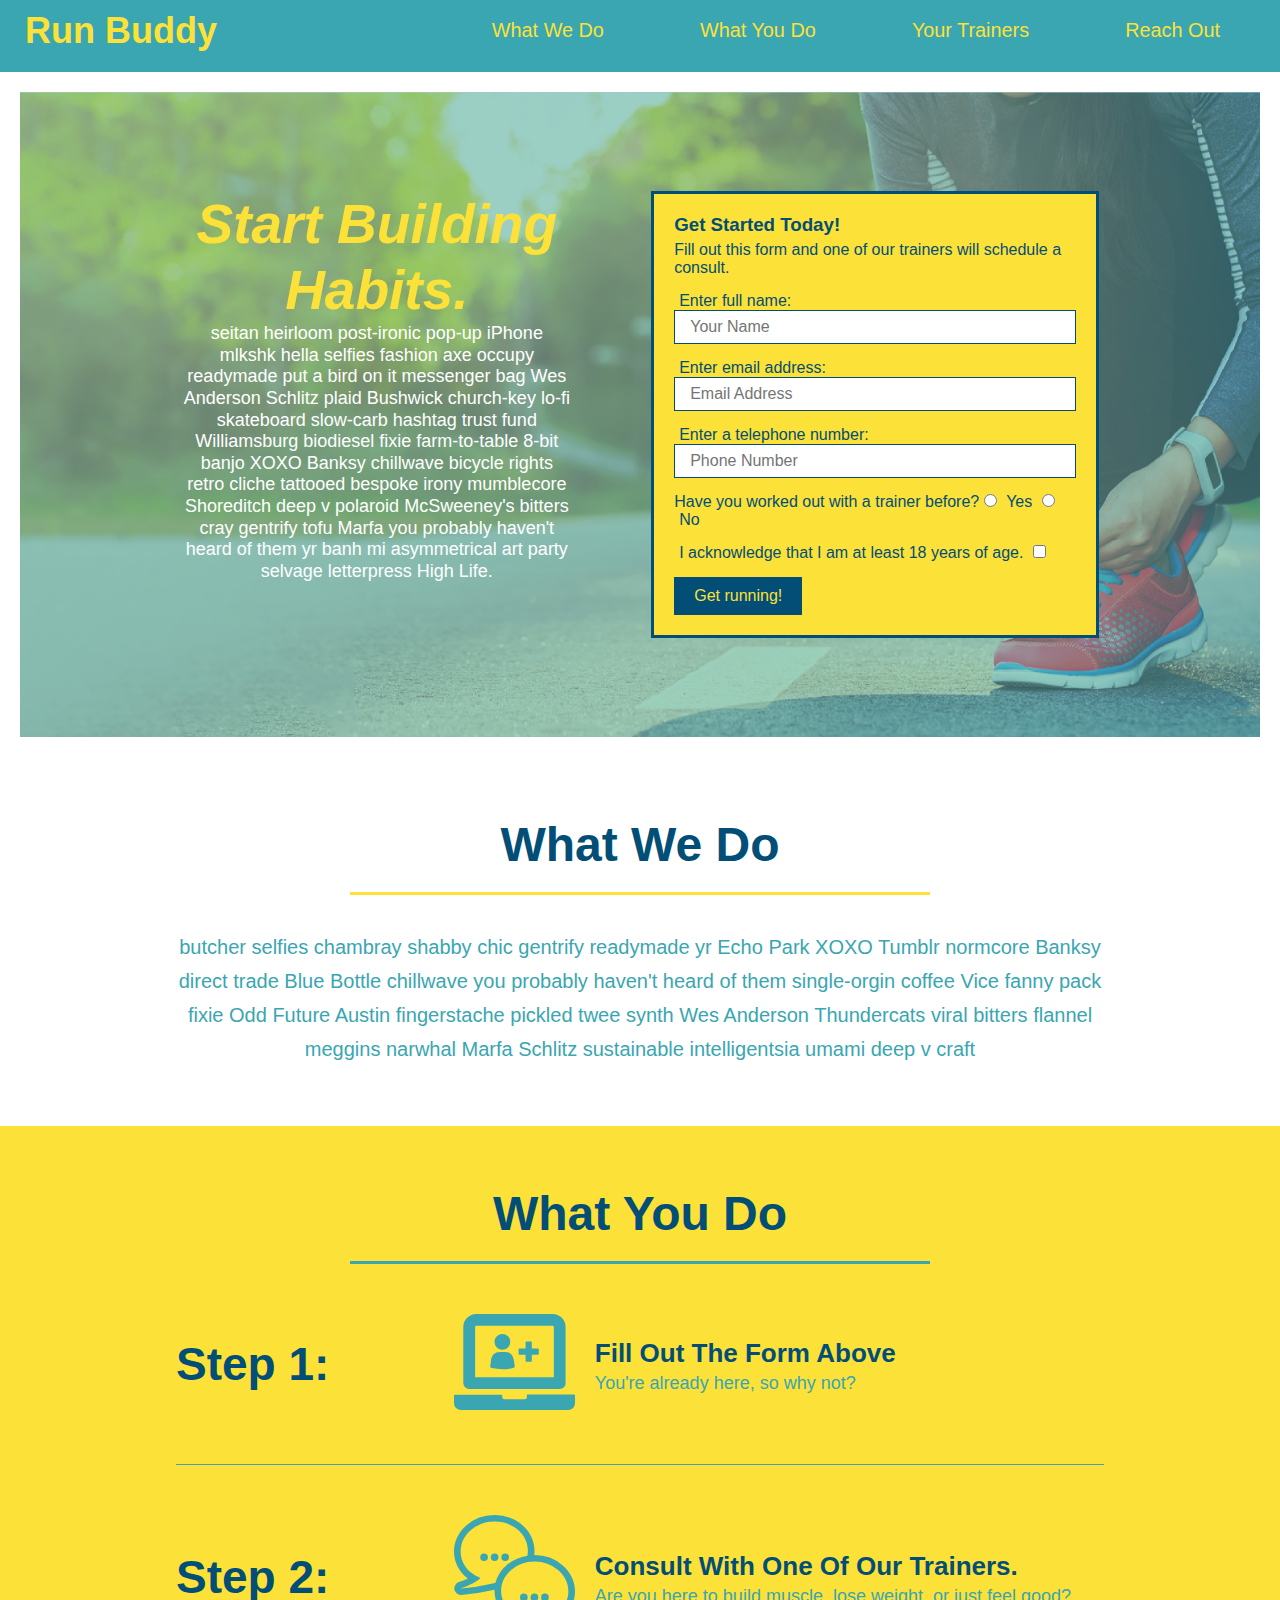
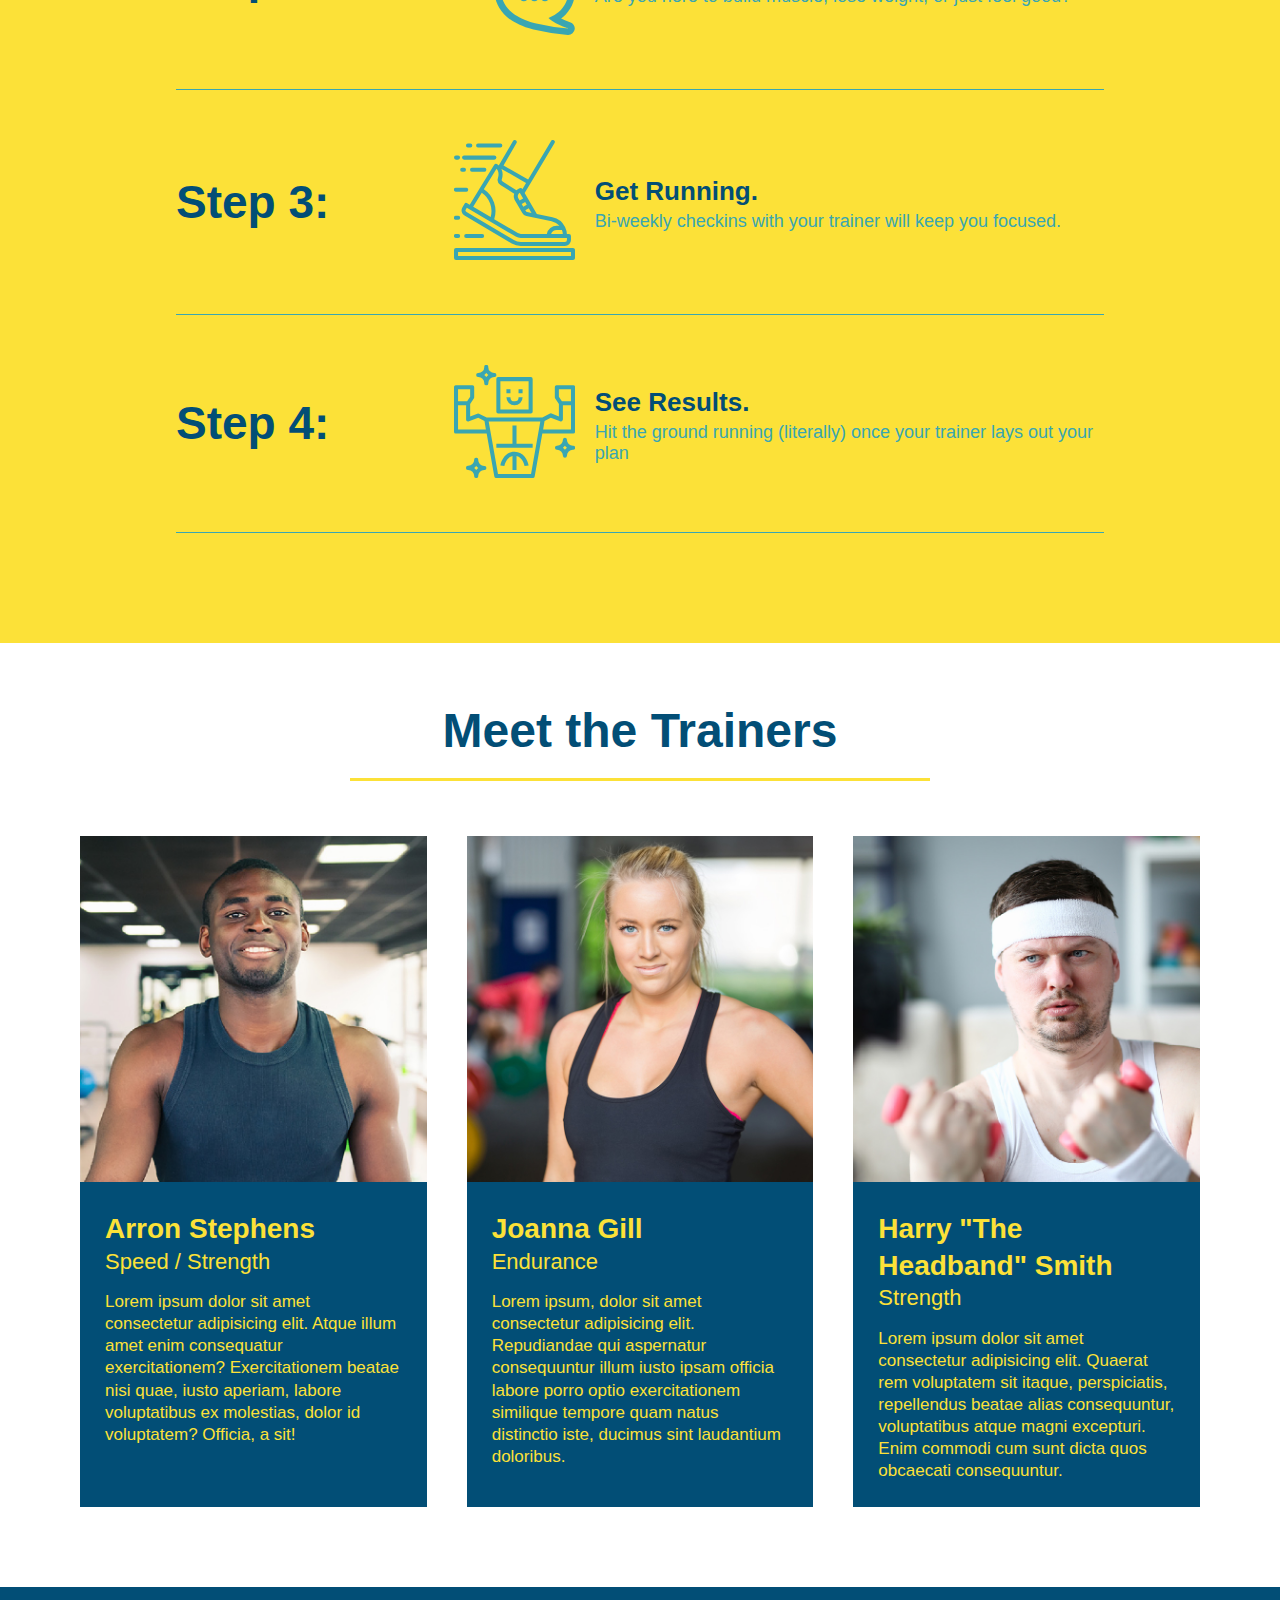
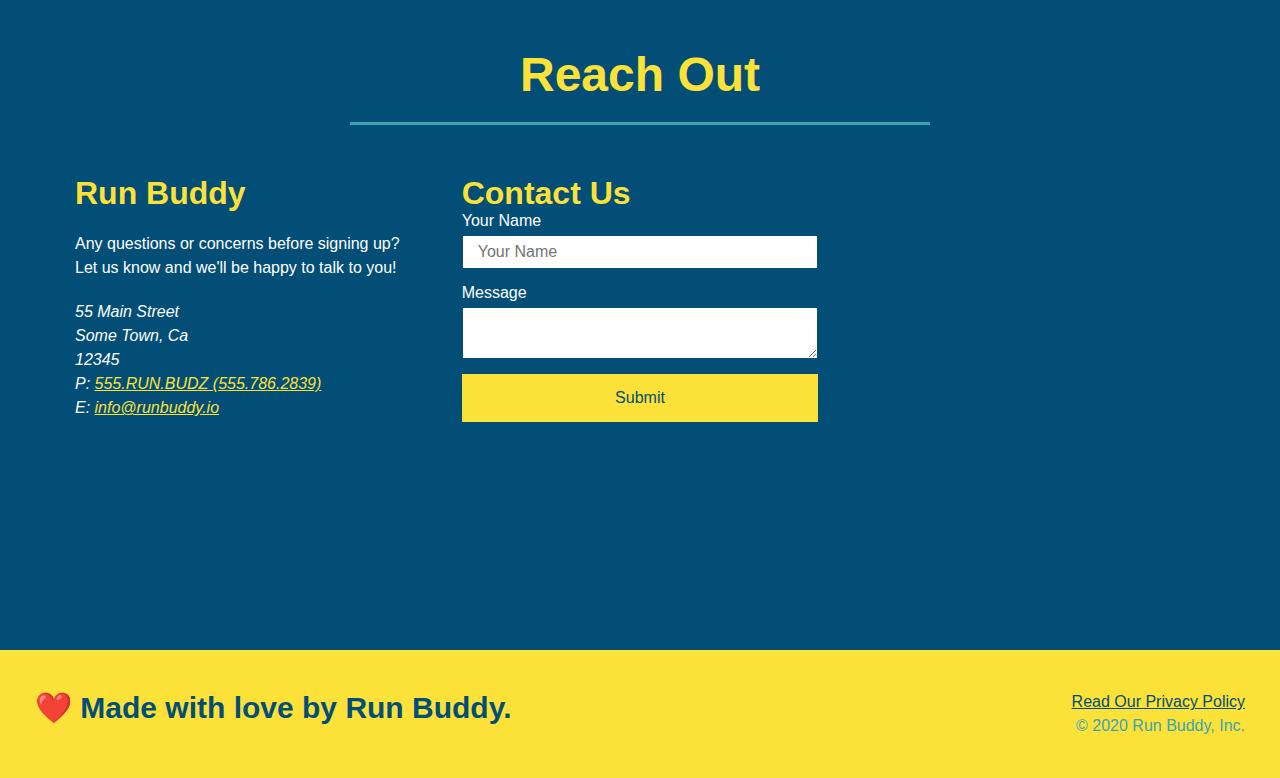
==== commit d5e5f8f5: "added media queries for 980, 768, and 575px" ====
--- a/index.html
+++ b/index.html
@@ -2,6 +2,7 @@
 <html lang="en">
   <head>
     <meta charset="UTF-8" />
+    <meta name="viewport" content="width=device=width, initial-scale=1.0" />
     <title> Run Buddy</title>
     <link rel="stylesheet" href="assets/css/style.css" />
   </head>
--- a/assets/css/style.css
+++ b/assets/css/style.css
@@ -52,7 +52,7 @@
 }
 
 header nav ul li a {
-  margin: 0 30px;
+  padding: 10px 15px;
   font-weight: lighter;
   font-size: 1.55vw;
 }
@@ -103,6 +103,7 @@
       background-position: center;
       display: flex;
       justify-content: center;
+      align-items: flex-start;
       flex-wrap: wrap;
   }
 
@@ -120,7 +121,7 @@
     margin: 3.5%;
     color: #fff;
     font-size: 18px;
-    line-height: 1.3;
+    line-height: 1.2;
   }
 
   .hero-cta h2 {
@@ -176,7 +177,7 @@
 }
 
 .section-title {
-  font-size: 55px;
+  font-size: 48px;
   color: #024e76;
   border-bottom: 3px solid;
   padding-bottom: 20px;
@@ -360,4 +361,106 @@
     font-size: 16px;
   }
 
-  /* REACH OUT STYLES END */+  /* REACH OUT STYLES END */
+
+  /* MEDIA QUERY FOR SMALLER DESKTOP SCREENS AND SMALLER */
+@media screen and (max-width: 980px) {
+  header {
+    padding-bottom: 0;
+    justify-content: center;
+  }
+
+  header h1 {
+    width: 100%;
+    text-align: center;
+  }
+
+  header nav ul li a {
+    font-size: 20px;
+  }
+
+  footer h2, footer div {
+    text-align: center;
+    width: 100%;
+  }
+
+  .hero-cta, .hero-form {
+    width: 100%;
+  }
+
+  .hero-cta {
+    text-align: center;
+  }
+
+  .section-title {
+    width: 80%;
+  }
+
+  .trainer {
+    flex: 0 70%;
+  }
+
+  .contact-info iframe {
+    flex: 1 100%;
+  }
+}
+
+@media screen and (max-width: 768px) {
+  section {
+    padding: 30px 15px;
+  }
+
+  .step h3 {
+    flex: 1 100%;
+    text-align: center;
+  }
+
+  .step-info {
+    flex: 2 100%;
+    text-align: center;
+    justify-content: center;
+  }
+
+  .step-img {
+    flex: 0 32%;
+    margin-right: 0;
+    margin-top: 15px;
+    margin-bottom: 15px;
+  }
+
+  .step-text {
+    flex: 100%;
+  }
+}
+
+@media screen and (max-width: 575px) {
+
+  .hero-form button {
+    width: 100%;
+  }
+
+  .section-title {
+    width: 95%;
+  }
+
+  .intro p {
+    width: 100%;
+  }
+
+  .trainer {
+    flex: 0 100%;
+  }
+
+  .contact-info {
+    text-align: center;
+  }
+
+  .contact-info > * {
+    flex: 0 100%;
+  }
+
+  .contact-form {
+    order: 3;
+  }
+
+}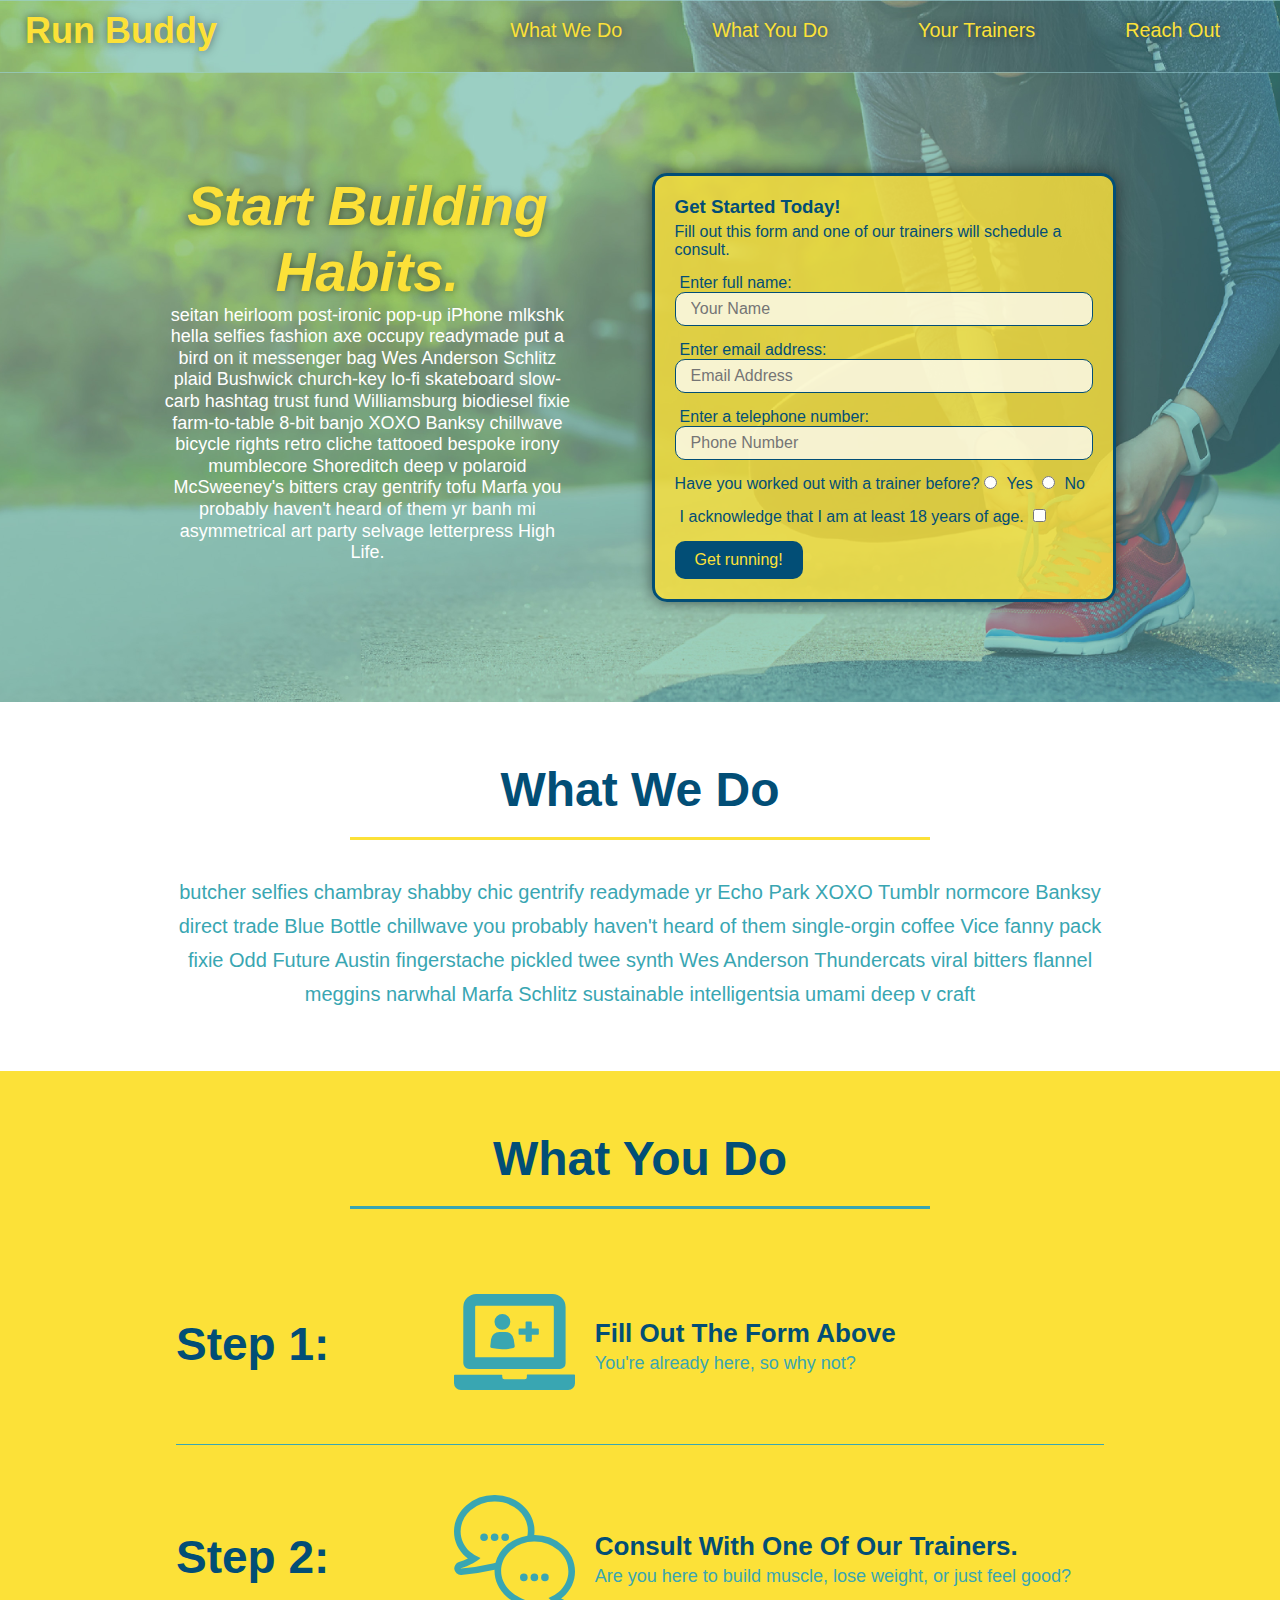
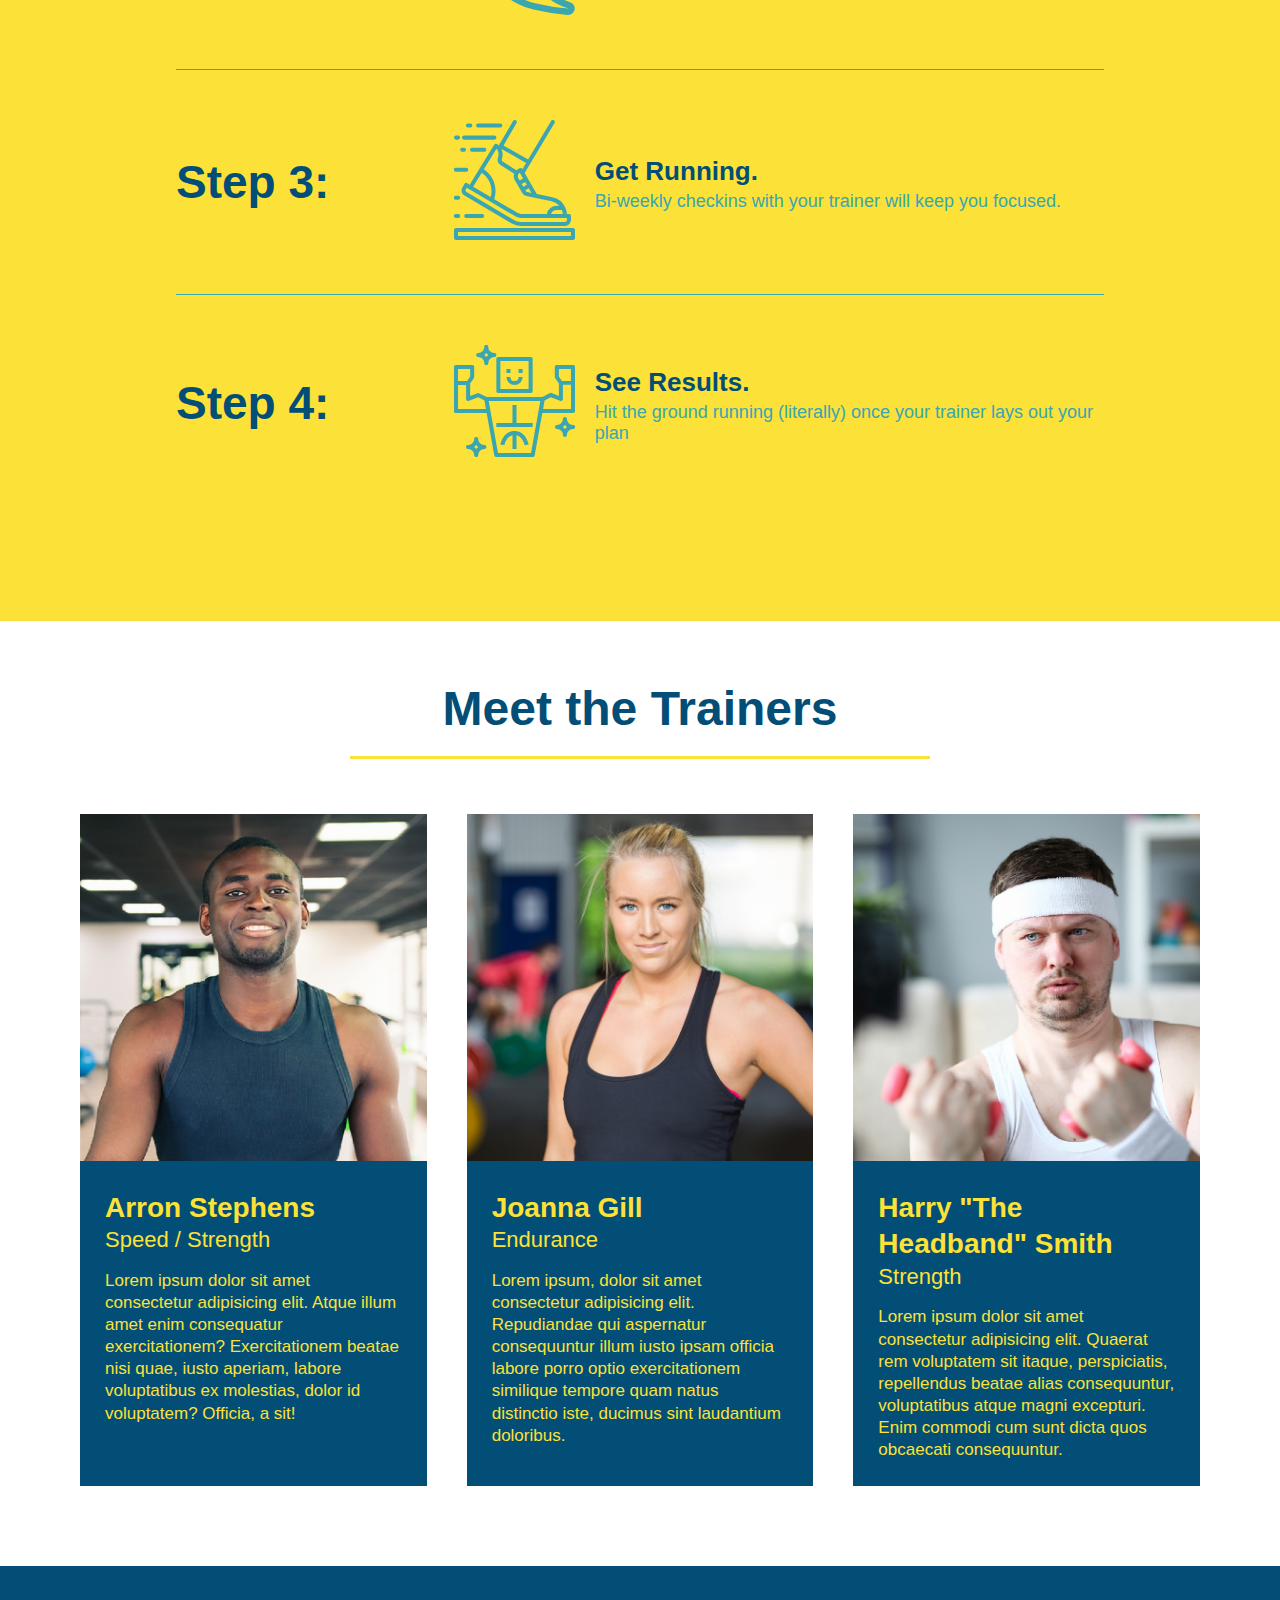
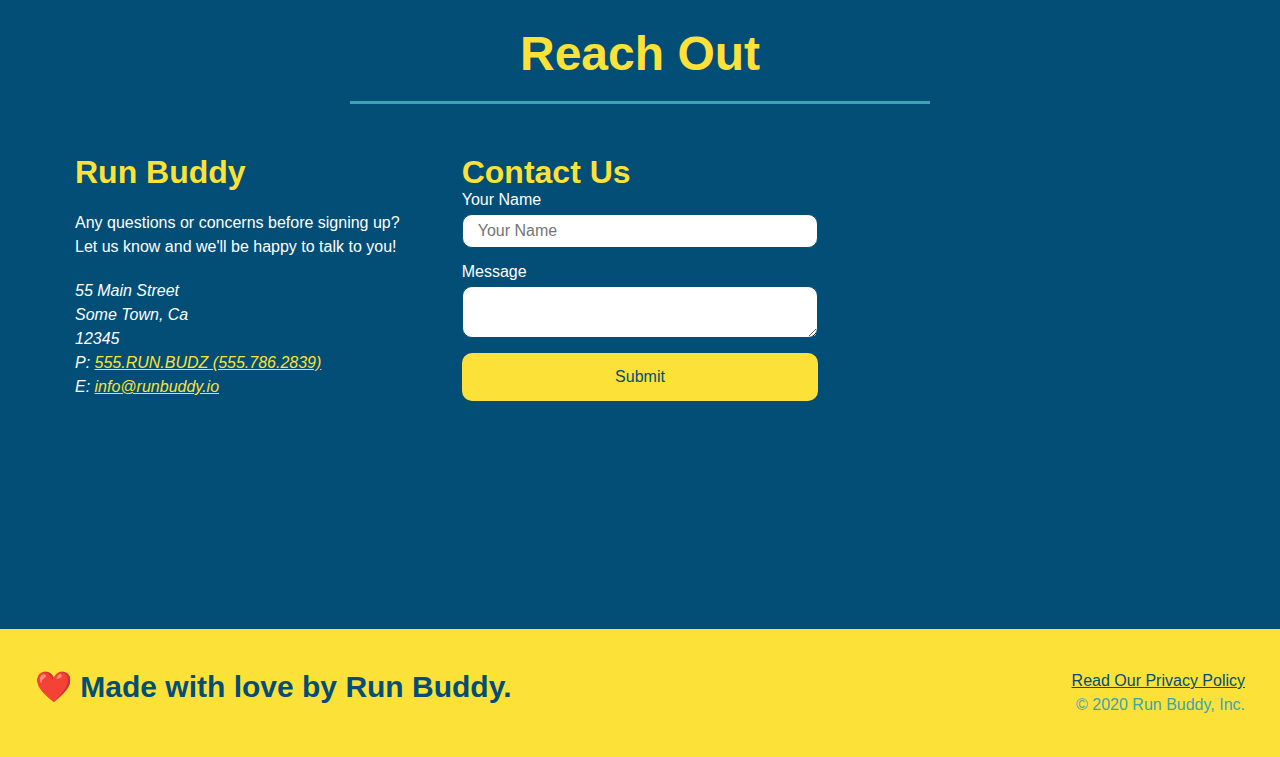
==== commit af6d0ed9: "created aesthetic design for forms and removed bottom borderr on steps" ====
--- a/index.html
+++ b/index.html
@@ -82,21 +82,25 @@
       </section>
     <!-- "what you do" section -->
       <section id="what-you-do" class="steps">
-        <h2 class="section-title secondary-border">What You Do</h2>
-          <div class="step">
-            <h3>Step 1: </h3>
-            <div class="step-info">
-              <div class="step-img">
-                <img
-                src="./assets/images/svg/step-1.svg"
-                alt=""
-                />
-              </div>
-              <div class="step-text">
-                <h4>Fill Out The Form Above</h4>
-                <p> You're already here, so why not?</p>
-              </div>
-            </div>
+        <div class="flex-row">
+          <h2 class="section-title secondary-border">
+            What You Do
+          </h2>
+        </div>  
+        <div class="step">
+          <h3>Step 1: </h3>
+          <div class="step-info">
+            <div class="step-img">
+              <img
+              src="./assets/images/svg/step-1.svg"
+              alt=""
+              />
+            </div>
+            <div class="step-text">
+              <h4>Fill Out The Form Above</h4>
+              <p> You're already here, so why not?</p>
+            </div>
+          </div>
         </div>
         <div class="step">
           <h3>Step 2:</h3>
--- a/assets/css/style.css
+++ b/assets/css/style.css
@@ -18,6 +18,14 @@
     display: flex;
     justify-content: space-between;
     flex-wrap: wrap;
+    position: -webkit-sticky;
+    position: sticky;
+    top: 0;
+    background-image: url("../images/hero-bg.jpg");
+    background-size: cover;
+    background-position: center;
+    background-attachment: fixed;
+    background-position: 80%;
 }
 
 header h1 {
@@ -25,6 +33,7 @@
     font-size: 36px;
     color: #fce138;
     margin: 0;
+    text-shadow: 0 0 10px rgba(0, 0, 0, 0.5);
 }
 
 header a {
@@ -37,7 +46,7 @@
 }
 
 header nav ul {
-  diplay: flex;
+  display: flex;
   flex-wrap: wrap;
   justify-content: space-between;
   align-items: center;
@@ -55,6 +64,14 @@
   padding: 10px 15px;
   font-weight: lighter;
   font-size: 1.55vw;
+  text-shadow: 0 0 10px rgba(0, 0, 0, 0.5);
+}
+
+header nav ul li a:hover {
+  background: #fce138;
+  color: #024e76;
+  border-radius: 15px;
+  text-shadow: none;
 }
 
 /*HEADER STYLES END*/
@@ -97,7 +114,6 @@
 /*Homepage hero*/
   .hero {
       background-image: url("../images/hero-bg.jpg");
-      margin: 20px;
       background-color: white;
       background-size: cover;
       background-position: center;
@@ -128,15 +144,18 @@
     font-style: italic;
     font-size: 55px;
     color: #fce138;
+    text-shadow: 0 0 10px rgba(0, 0, 0, 0.5);
   }
 
   .hero-form {
-      background-color: #fce138;
+      background-color: RGBA(252, 225, 56, 0.8);
       padding: 20px;
       color: #024e76;
       border: solid 3px #024e76;
+      border-radius: 15px;
       width: 40%;
       margin: 3.5%;
+      box-shadow: 0 0 15px rgba(0, 0, 0, 0.5);
   }
 
   hero-form h3 {
@@ -150,6 +169,8 @@
   
   .form-input {
     border: 1px solid #024e76;
+    border-radius: 10px;
+    background-color: rgba(255, 255, 255, 0.75);
     display: block;
     padding: 7px 15px;
     font-size: 16px;
@@ -158,6 +179,11 @@
     margin-bottom: 15px;
   }
 
+  .form-input:focus {
+    background-color: rgba(255,255,255, 1);
+    outline: none;
+  }
+
   .hero-form label {
     margin: 0 5px;
   }
@@ -166,8 +192,13 @@
     color: #fce138;
     background-color: #024e76;
     border: none;
+    border-radius: 10px;
     padding: 10px 20px;
     font-size: 16px;
+  }
+
+  .hero-form button:hover {
+    background-color: #39a6b2;  
   }
 /* HERO SECTION STYLES END */
 
@@ -222,6 +253,15 @@
     justify-content: space-between;
   }
 
+  .step:last-child {
+    border-bottom: none;
+  }
+
+
+  .step:nth-child(even) {
+    border-bottom: 1px solid #39a6b2;
+  }
+
   .step h3 {
     color: #024e76;
     font-size: 46px;
@@ -342,6 +382,7 @@
 
   .contact-form input, .contact-form textarea {
     border: 1px solid #024e76;
+    border-radius: 10px;
     display: block;
     padding: 7px 15px;
     font-size: 16px;
@@ -354,11 +395,17 @@
   .contact-form button {
     width: 100%;
     border: none;
+    border-radius: 10px;
     background: #fce138;
     color: #024e76;
     text-align: center;
     padding: 15px 0;
     font-size: 16px;
+  }
+
+  .contact-form button:hover {
+    color: #fce138;
+    background: #39a6b2;
   }
 
   /* REACH OUT STYLES END */
@@ -368,10 +415,15 @@
   header {
     padding-bottom: 0;
     justify-content: center;
+    position: relative;
   }
 
   header h1 {
     width: 100%;
+    text-align: center;
+  }
+
+  nav {
     text-align: center;
   }
 
@@ -459,6 +511,10 @@
     flex: 0 100%;
   }
 
+  .contact-info p {
+    padding: 0 20px;
+  }
+
   .contact-form {
     order: 3;
   }
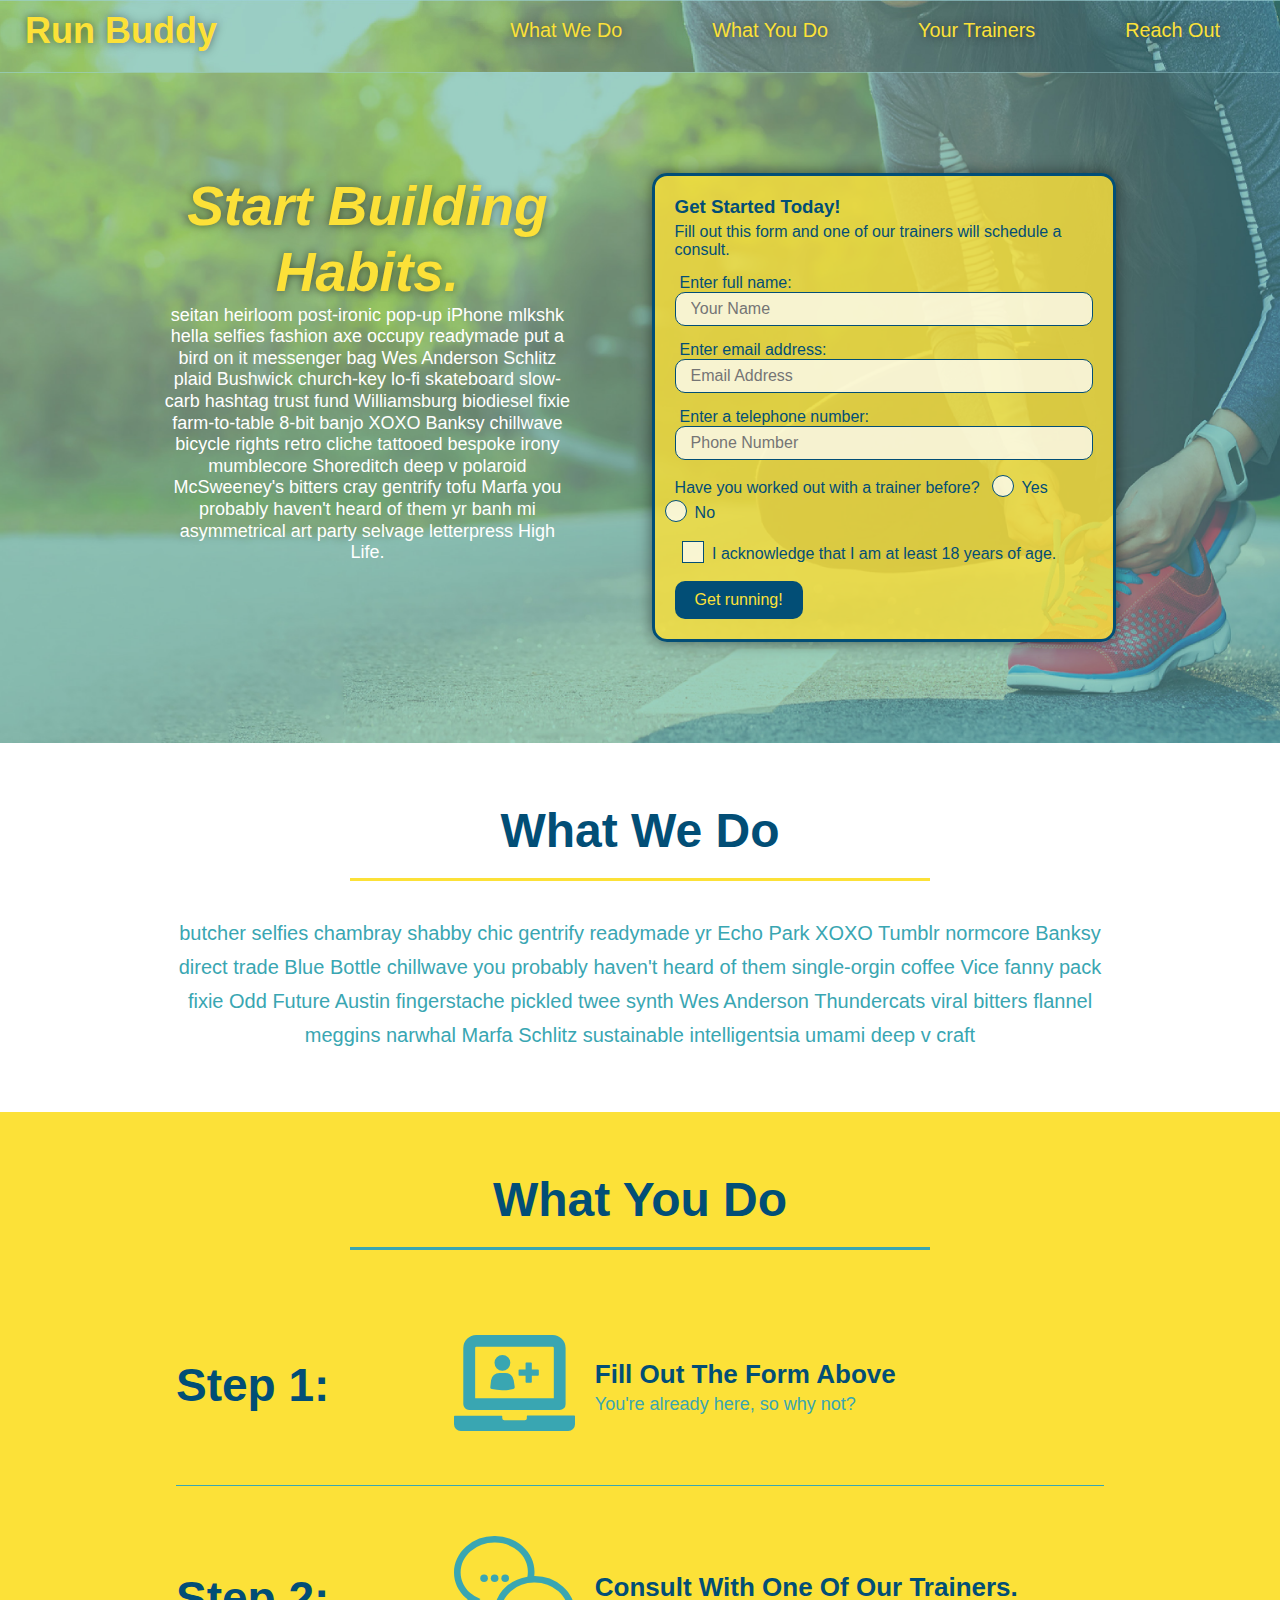
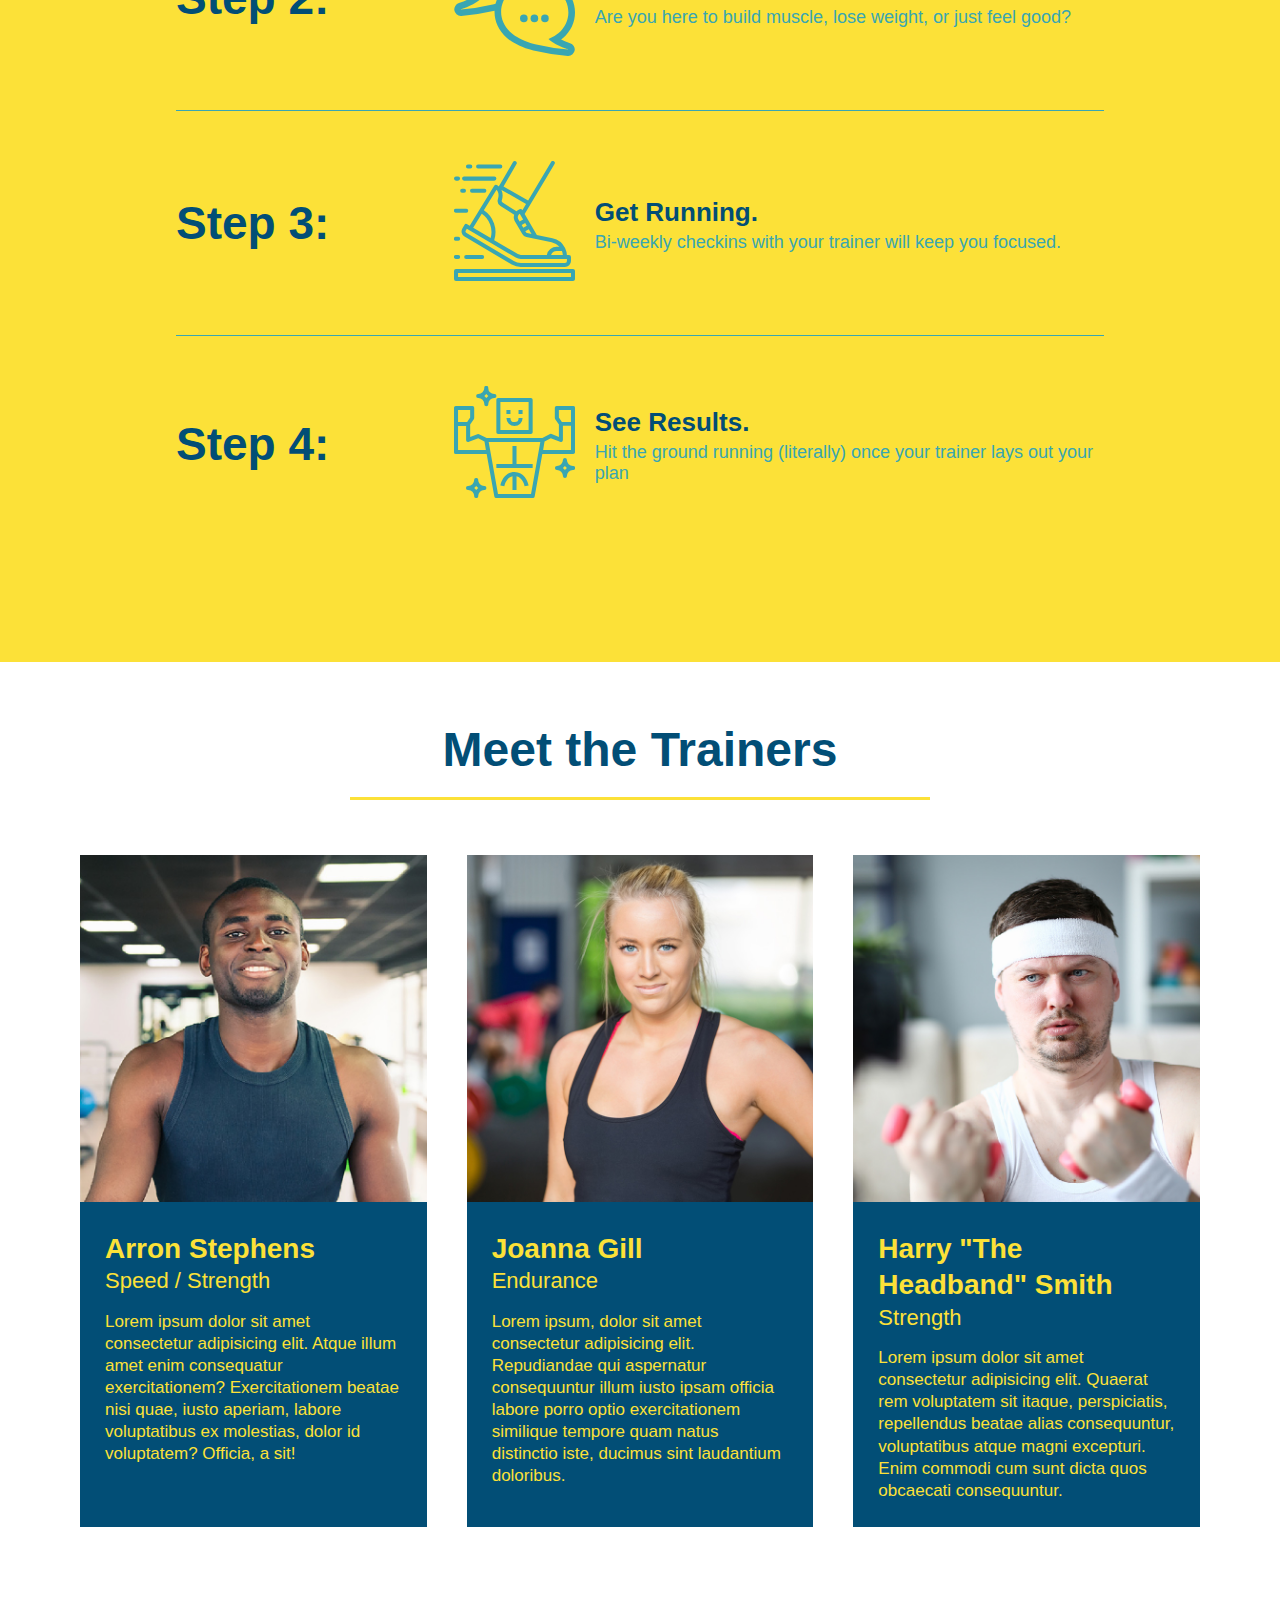
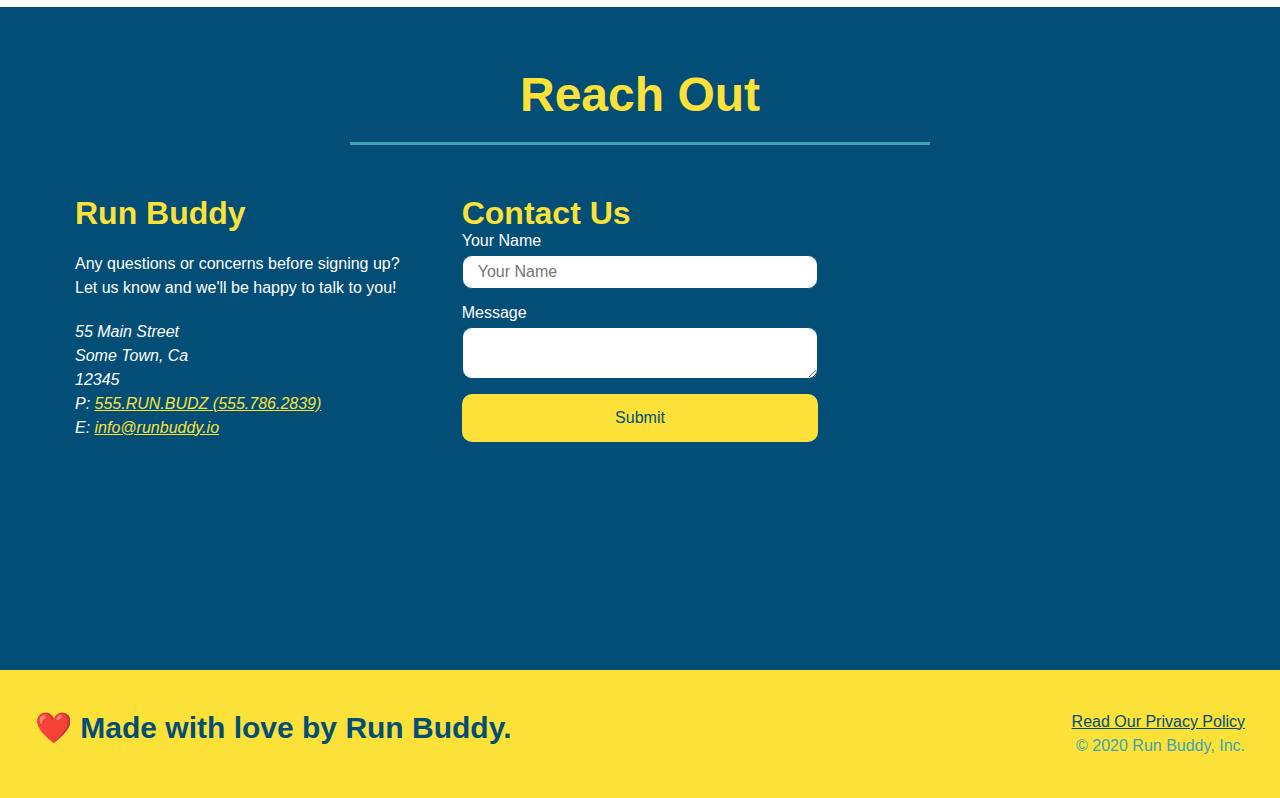
==== commit 19415f51: "final css touches" ====
--- a/index.html
+++ b/index.html
@@ -42,24 +42,68 @@
           <p>Fill out this form and one of our trainers will schedule a consult.</p>
           <form>
             <label for="name">Enter full name:</label>
-            <input class="form-input" type="text" placeholder="Your Name" name="name" id="name" />
-            <label for="email">Enter email address:</label>
-            <input class="form-input" type="email" placeholder="Email Address" name="email" id="email" />
-            <label for="phone">Enter a telephone number:</label>
-            <input class="form-input" type="tel" placeholder="Phone Number" name="phone" id="phone" />
+            <input
+              class="form-input"
+              type="text"
+              placeholder="Your Name"
+              name="name"
+              id="name"
+            />
+            <label for="email">
+              Enter email address:
+            </label>
+            <input 
+              class="form-input" 
+              type="email" 
+              placeholder="Email Address" 
+              name="email" 
+              id="email" 
+            />
+            <label for="phone">
+              Enter a telephone number:
+            </label>
+            <input 
+              class="form-input" 
+              type="tel" 
+              placeholder="Phone Number" 
+              name="phone" 
+              id="phone" 
+            />
             <p>
               Have you worked out with a trainer before?
-              <input type="radio" name="trainer-confirm" id="trainer-yes" />
-              <label for="trainer-yes">Yes</label>
-              <input type="radio" name="trainer-confirm" id="trainer-no" />
-              <label for="trainer-no">No</label>
-            </p>
-            <p>
-              <label for="checkbox" >
+              <span class="radio-wrapper">
+                <input 
+                  type="radio" 
+                  name="trainer-confirm" 
+                  id="trainer-yes" 
+                />
+                <label for="trainer-yes">
+                  Yes
+                </label>
+              </span>
+              <span class="radio-wrapper">
+                <input 
+                  type="radio" 
+                  name="trainer-confirm" 
+                  id="trainer-no" 
+                />
+                <label for="trainer-no">
+                  No
+                </label>
+            </span>
+          </p>
+          <p>
+            <span class="checkbox-wrapper">
+              <input 
+                type="checkbox" 
+                name="age-confirm" 
+                id="checkbox"
+              />
+              <label for="checkbox">
                 I acknowledge that I am at least 18 years of age.
               </label>
-              <input type="checkbox" name="age-confirm" id="checkbox" />
-            </p>
+            </span>
+          </p>
             <button type="submit">
               Get running!
             </button>
--- a/assets/css/style.css
+++ b/assets/css/style.css
@@ -1,3 +1,9 @@
+:root {
+  --primary-color: #fce138;
+  --secondary-color: #024e76;
+  --tertiary-color: #39a6b2;
+}
+
 * {
     margin: 0;
     padding: 0;
@@ -26,6 +32,7 @@
     background-position: center;
     background-attachment: fixed;
     background-position: 80%;
+    z-index: 9999;
 }
 
 header h1 {
@@ -188,6 +195,66 @@
     margin: 0 5px;
   }
 
+  .checkbox-wrapper input, .radio-wrapper input {
+    opacity: 0;
+  }
+
+  .checkbox-wrapper label, .radio-wrapper label {
+    position: relative;
+    left: 10px;
+    margin: 10px;
+    line-height: 1.6;
+  }
+
+  .checkbox-wrapper label::before, .radio-wrapper label::before {
+    content: "";
+    height: 20px;
+    width: 20px;
+    background: rgba(255, 255, 255, 0.75);
+    border: 1px solid #024e76;
+    position: absolute;
+    top: -4px;
+    left: -30px;
+  }
+
+  .radio-wrapper label::before {
+    border-radius: 50%;
+  }
+
+  .radio-wrapper label:after {
+    content: "";
+    width: 20px;
+    height: 20px;
+    border-radius: 50%;
+    background: #024e76;
+    position: absolute;
+    left: -29px;
+    top: -3px;
+    background-image: radial-gradient(circle, #39a6b2, #024e76);
+  }
+
+  .checkbox-wrapper input + label::after, 
+  .radio-wrapper input + label::after {
+    content: none;
+  }
+  
+  .checkbox-wrapper input:checked + label::after, 
+  .radio-wrapper input:checked + label::after {
+    content: "";
+  }
+
+  .checkbox-wrapper label::after {
+    content: "";
+    height: 6px;
+    width: 14px;
+    border-left: 2px solid #024e76;
+    border-bottom: 2px solid #024e76;
+    position: absolute;
+    left: -26px;
+    top: 1px;
+    transform: rotate(-58deg);
+  }
+
   .hero-form button {
     color: #fce138;
     background-color: #024e76;
@@ -257,7 +324,6 @@
     border-bottom: none;
   }
 
-
   .step:nth-child(even) {
     border-bottom: 1px solid #39a6b2;
   }
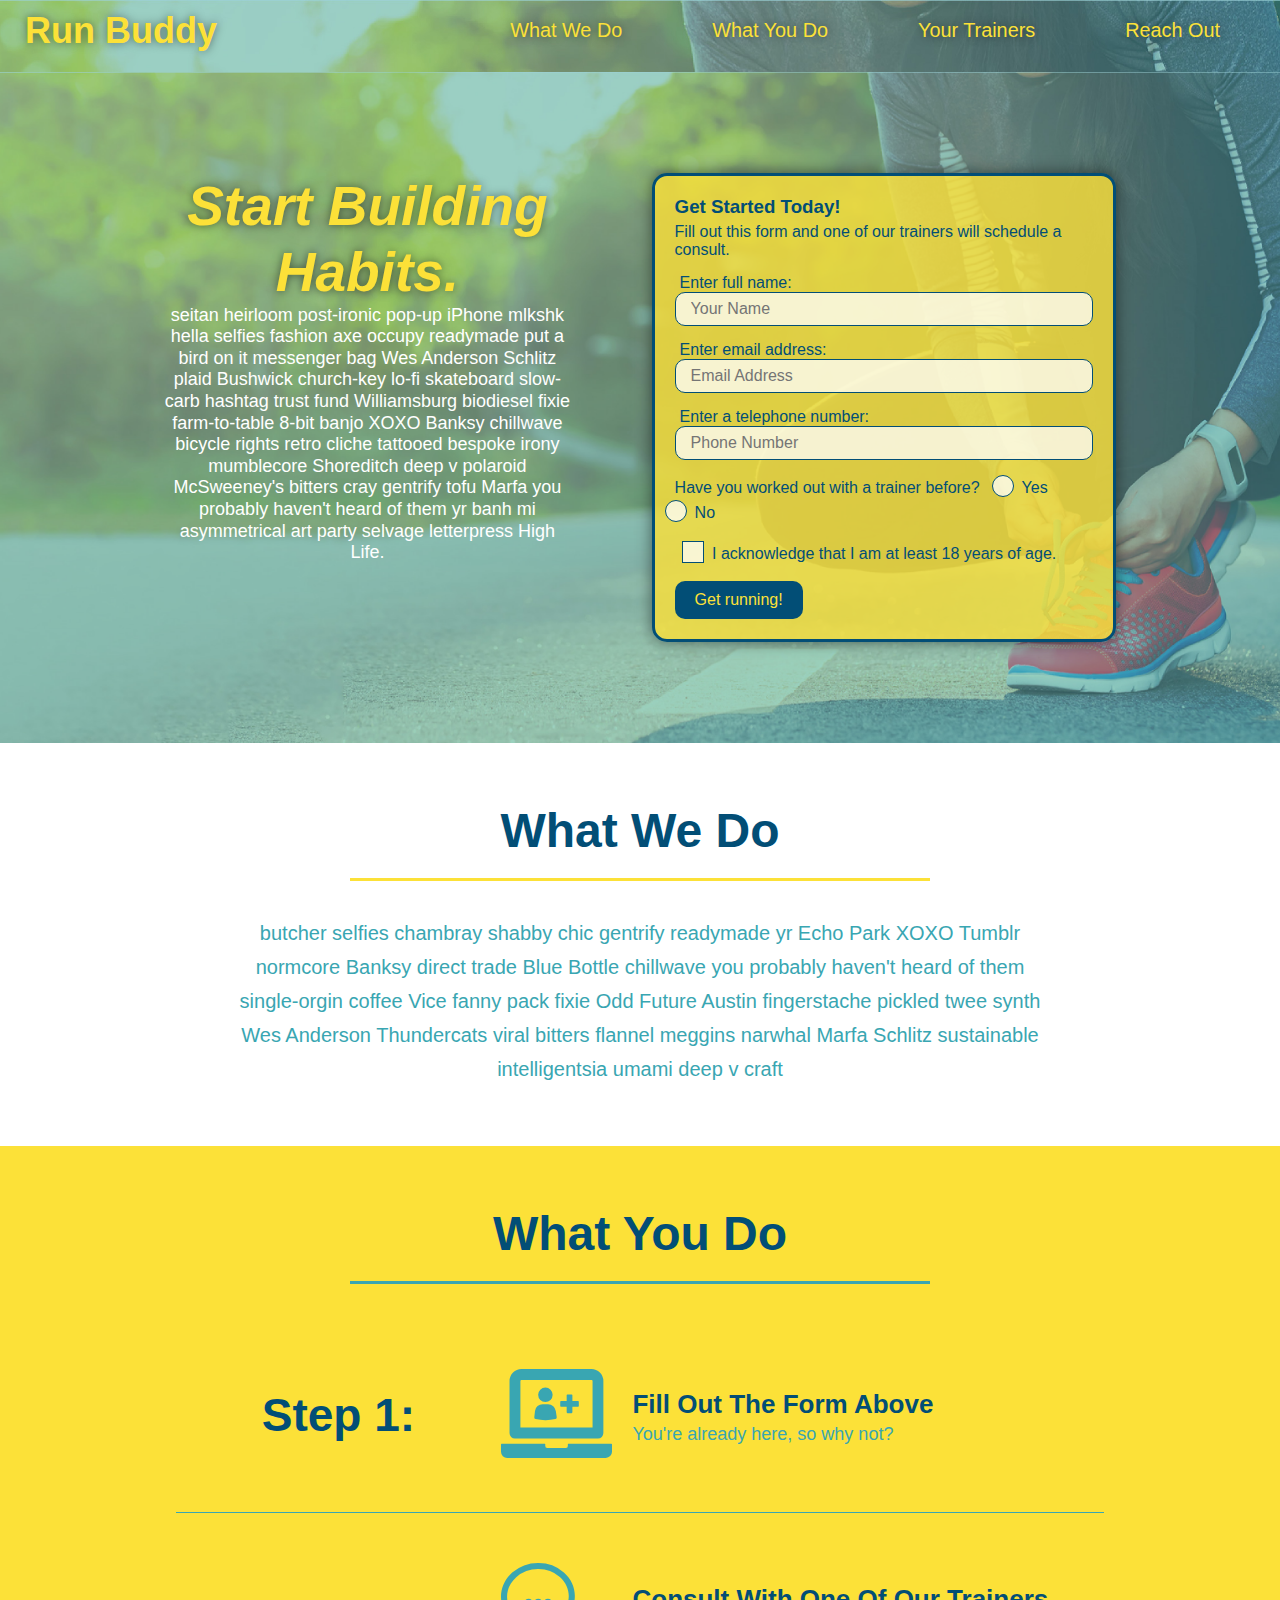
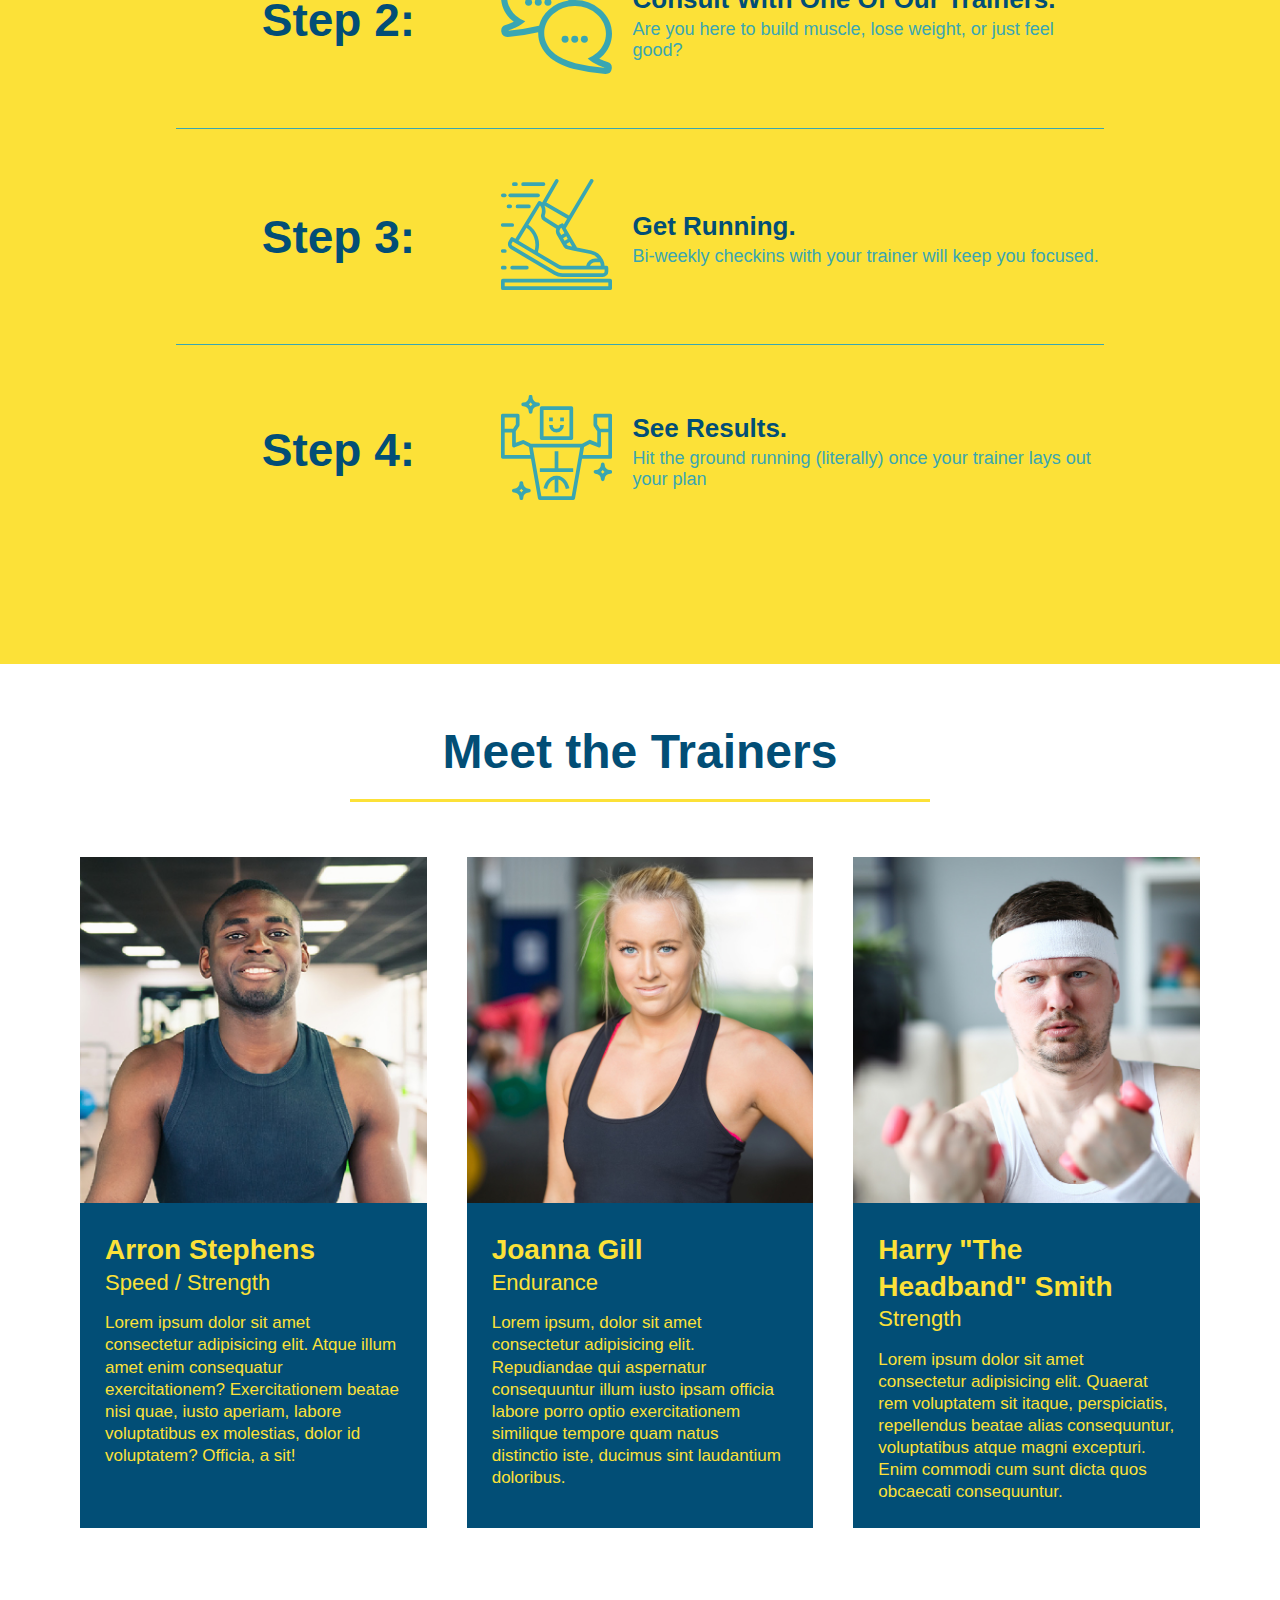
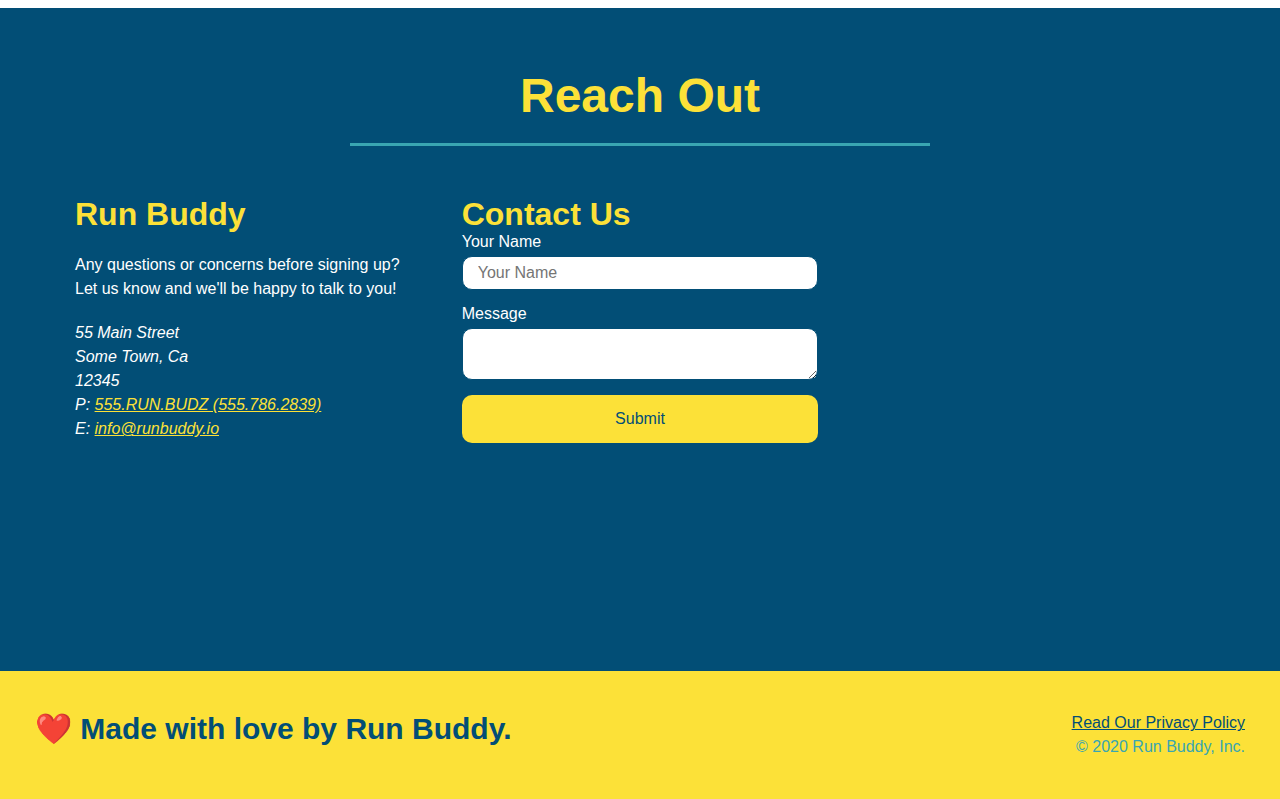
==== commit 3dca4602: "changed fform focus border, required fields, and positioning of steps" ====
--- a/index.html
+++ b/index.html
@@ -40,7 +40,7 @@
       <div class="hero-form">
           <h3>Get Started Today!</h3>
           <p>Fill out this form and one of our trainers will schedule a consult.</p>
-          <form>
+          <form action="#">
             <label for="name">Enter full name:</label>
             <input
               class="form-input"
@@ -48,6 +48,7 @@
               placeholder="Your Name"
               name="name"
               id="name"
+              required
             />
             <label for="email">
               Enter email address:
@@ -58,6 +59,7 @@
               placeholder="Email Address" 
               name="email" 
               id="email" 
+              required
             />
             <label for="phone">
               Enter a telephone number:
@@ -67,7 +69,8 @@
               type="tel" 
               placeholder="Phone Number" 
               name="phone" 
-              id="phone" 
+              id="phone"
+              required
             />
             <p>
               Have you worked out with a trainer before?
@@ -130,7 +133,7 @@
           <h2 class="section-title secondary-border">
             What You Do
           </h2>
-        </div>  
+        </div>
         <div class="step">
           <h3>Step 1: </h3>
           <div class="step-info">
@@ -267,11 +270,20 @@
               <label for="contact-name">
                 Your Name
               </label>
-              <input type="text" id="contact-name" placeholder="Your Name" />
+              <input 
+                type="text" 
+                id="contact-name" 
+                placeholder="Your Name"
+                required 
+              />
               <label for="contact-message">
                 Message
               </label>
-              <textarea id="contact-message" placeholder="Message">
+              <textarea 
+                id="contact-message" 
+                placeholder="Message" 
+                required 
+              />
               </textarea>
               <button type="submit">Submit</button>
             </form>
--- a/assets/css/style.css
+++ b/assets/css/style.css
@@ -189,6 +189,7 @@
   .form-input:focus {
     background-color: rgba(255,255,255, 1);
     outline: none;
+    border: 1px solid #39a6b2;
   }
 
   .hero-form label {
@@ -297,7 +298,7 @@
   .intro p {
     line-height: 1.7;
     color: #39a6b2;
-    width: 80%;
+    width: 70%;
     font-size: 20px;
     margin: 0 auto;
     text-align: center;
@@ -332,6 +333,7 @@
     color: #024e76;
     font-size: 46px;
     flex: 1 30%;
+    text-align: center;
   }
 
   .step-text h4 {
@@ -349,7 +351,7 @@
     display: flex;
     flex-wrap: wrap;
     align-items: center;
-    flex: 2 70%;
+    flex: 2 55%;
   }
 
   .step-img {
@@ -458,6 +460,12 @@
     margin-top: 5px;
   }
 
+  .contact-form input:focus, .contact-form textarea:focus {
+    background-color: rgba(255,255,255, 1);
+    outline: none;
+    border: 1px solid #39a6b2;
+  }
+
   .contact-form button {
     width: 100%;
     border: none;
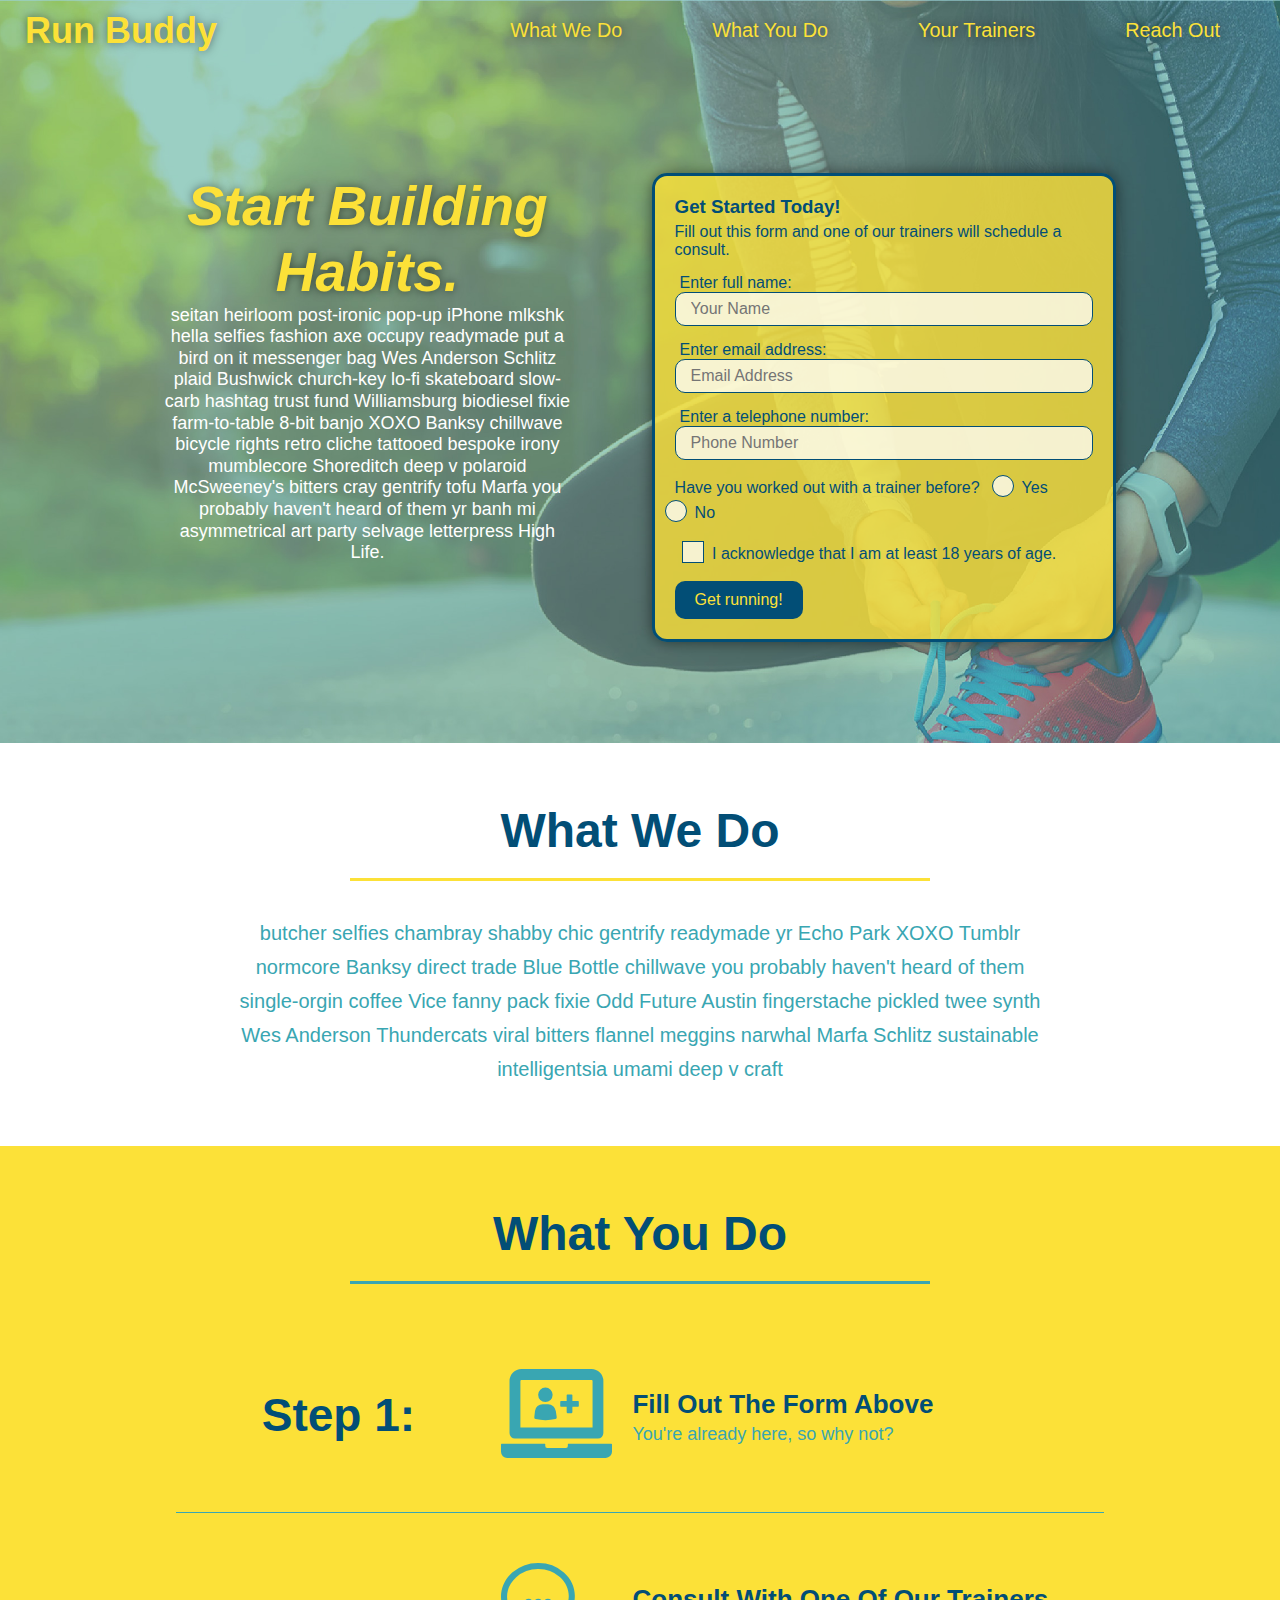
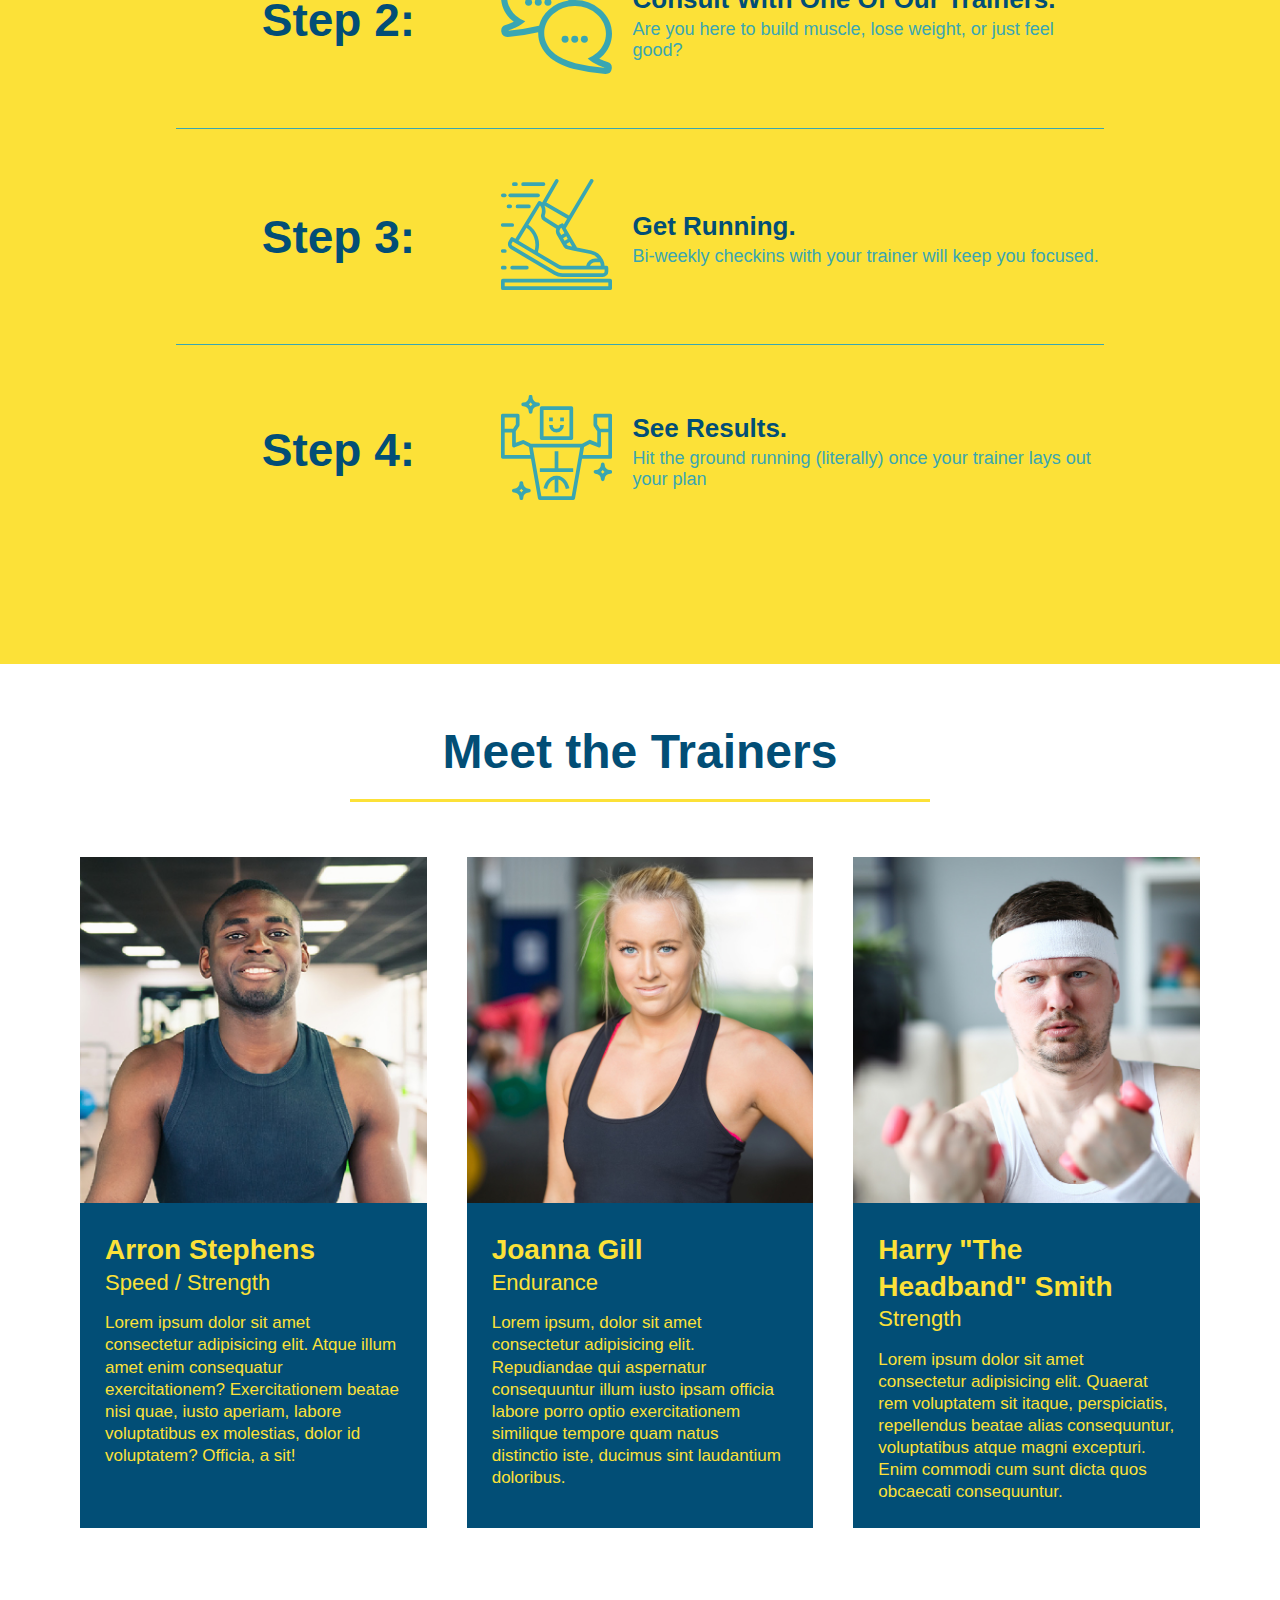
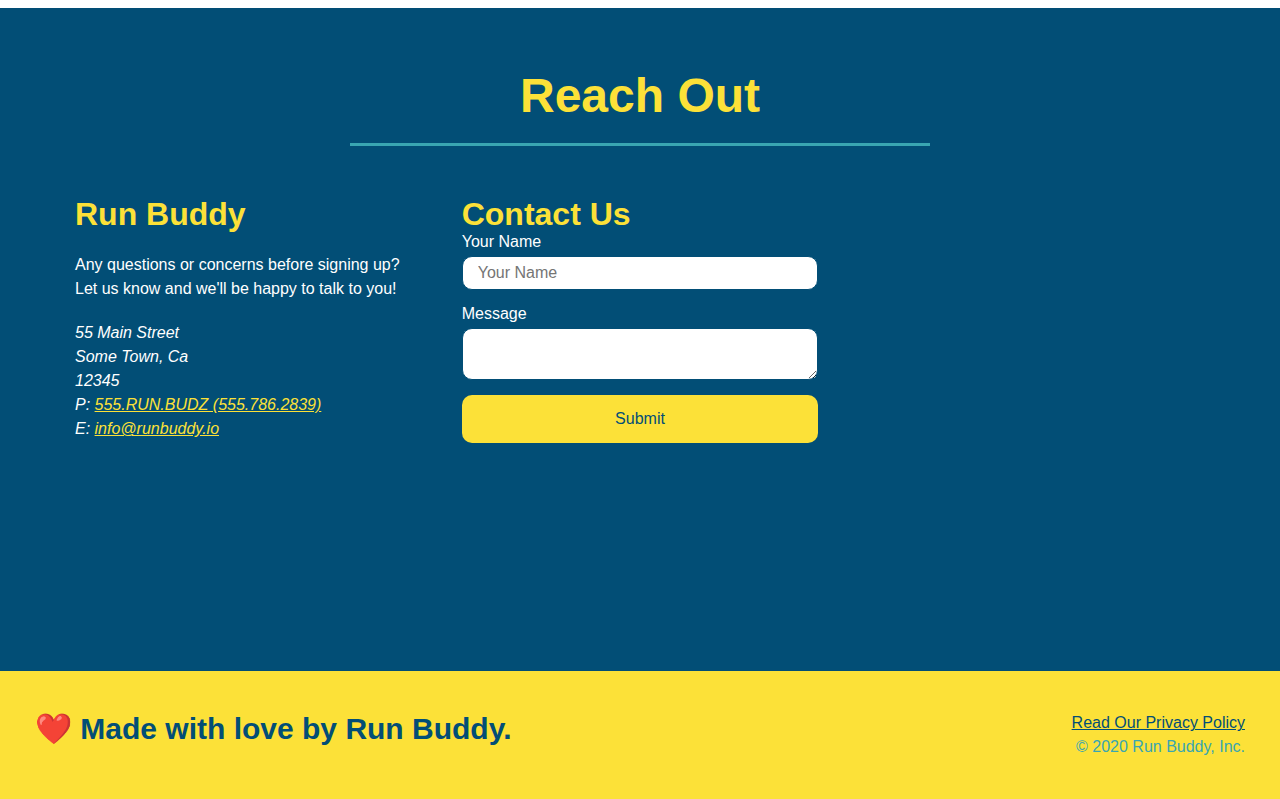
==== commit 33d335aa: "updated README" ====
--- a/index.html
+++ b/index.html
@@ -279,7 +279,7 @@
               <label for="contact-message">
                 Message
               </label>
-              <textarea 
+              <textarea
                 id="contact-message" 
                 placeholder="Message" 
                 required 
--- a/assets/css/style.css
+++ b/assets/css/style.css
@@ -128,11 +128,13 @@
       justify-content: center;
       align-items: flex-start;
       flex-wrap: wrap;
+      background-attachment: fixed;
+      background-position: 80%;
   }
 
   /*secondary page hero*/
   .hero-secondary {
-    margin:20px;
+    margin: 20px;
     background-color: black;
     font-size: 20px;
     color: red;
